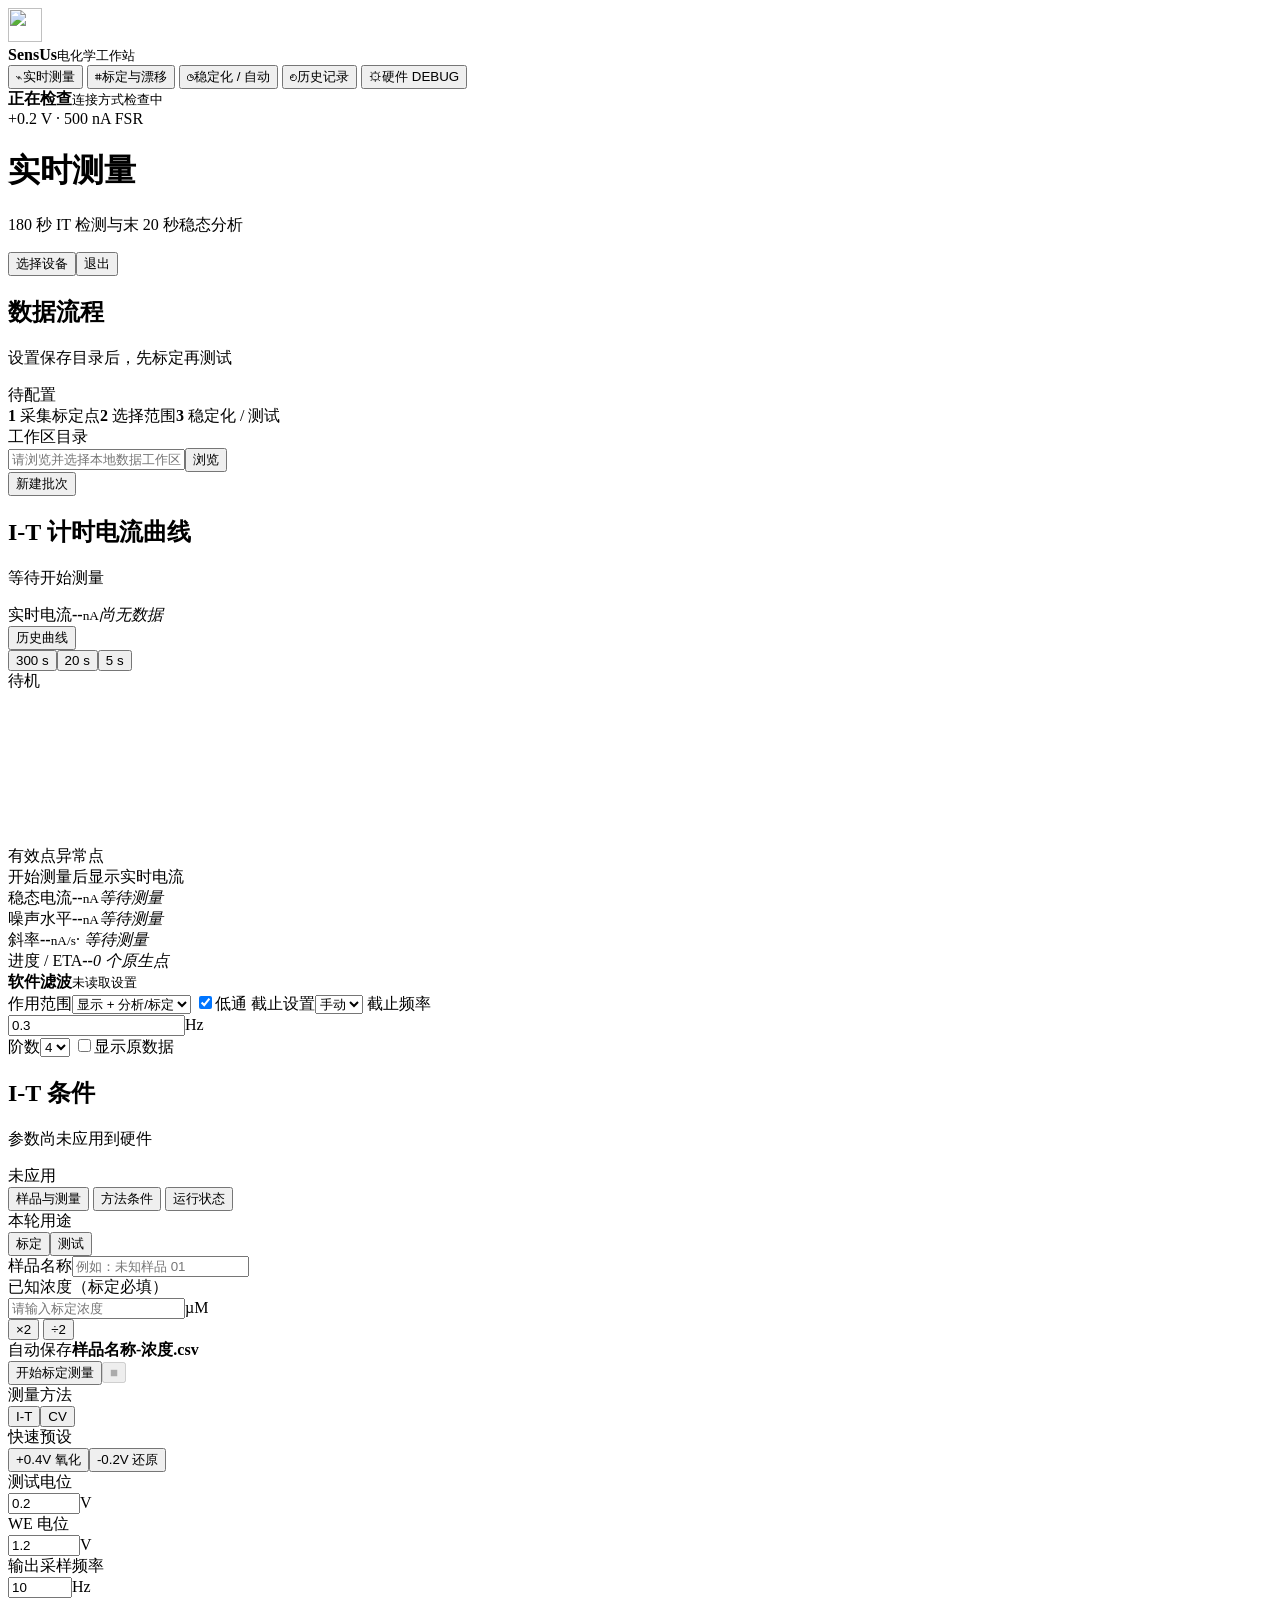
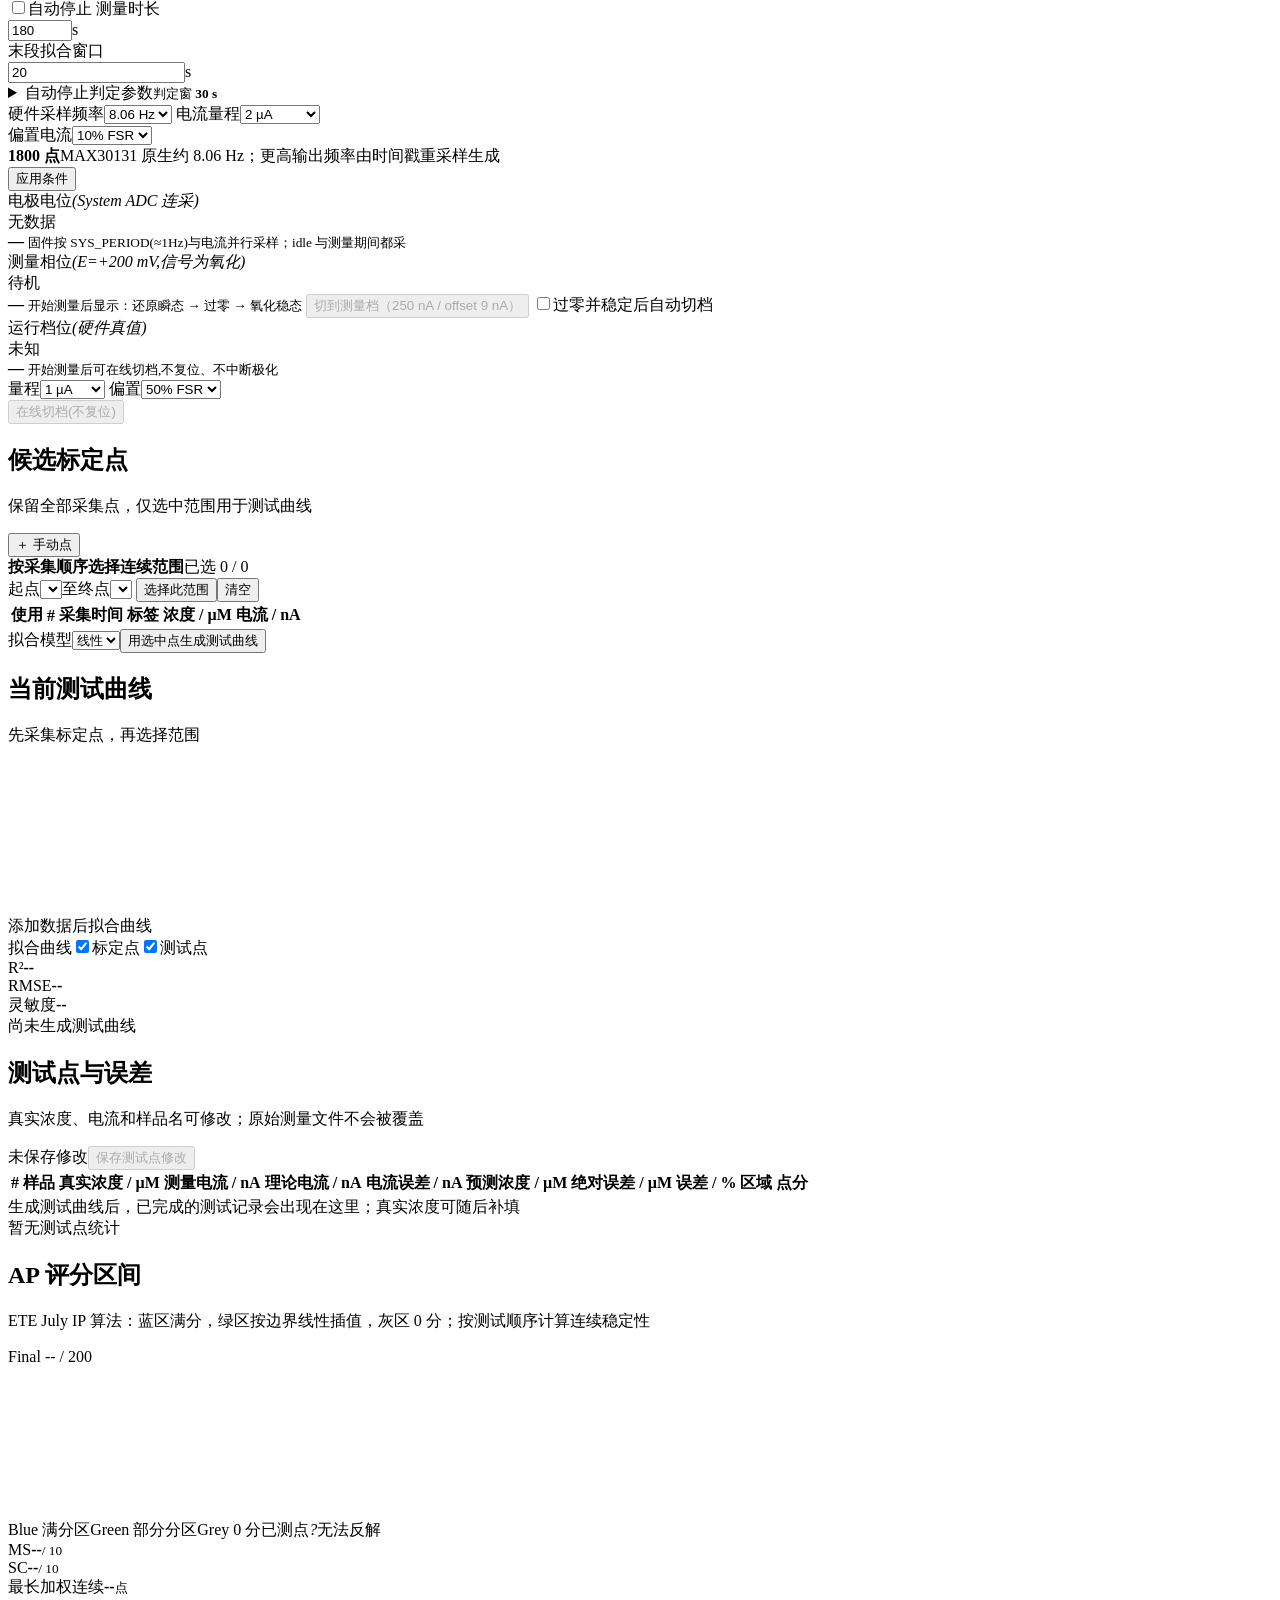
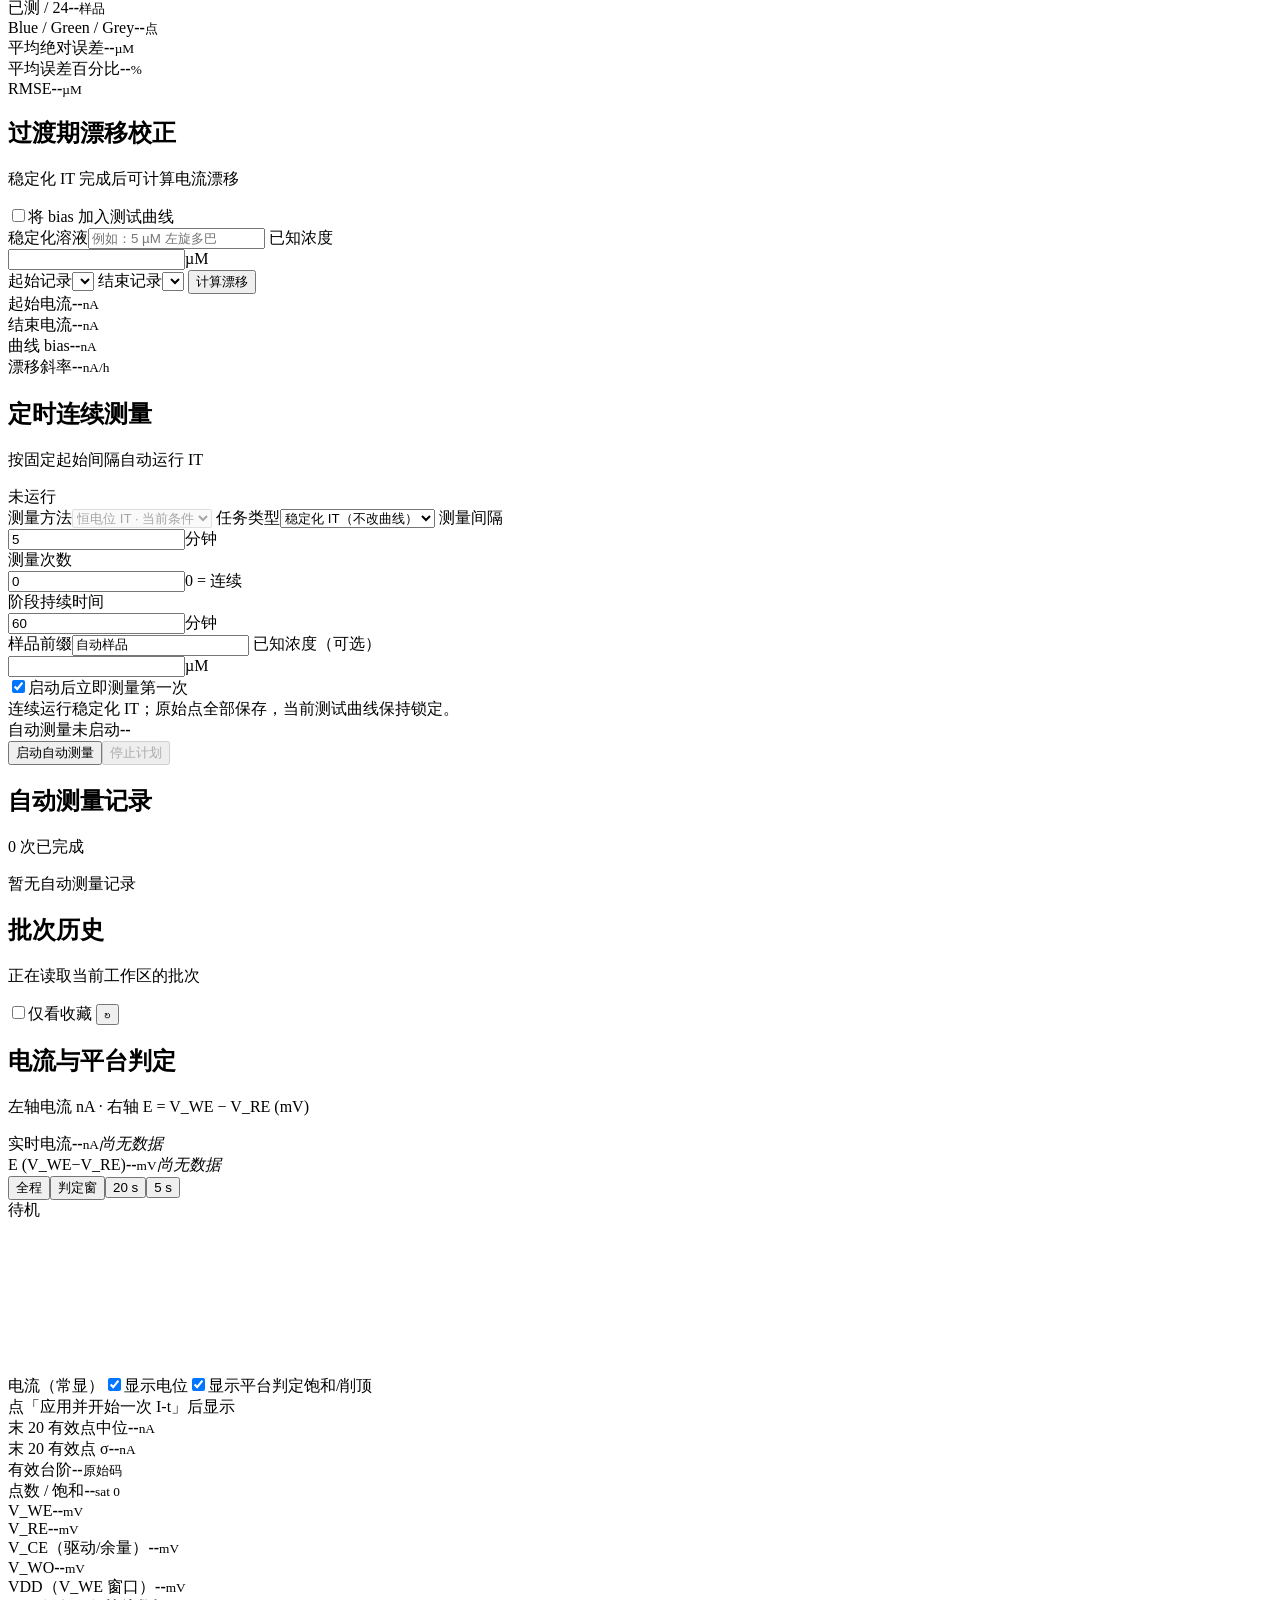
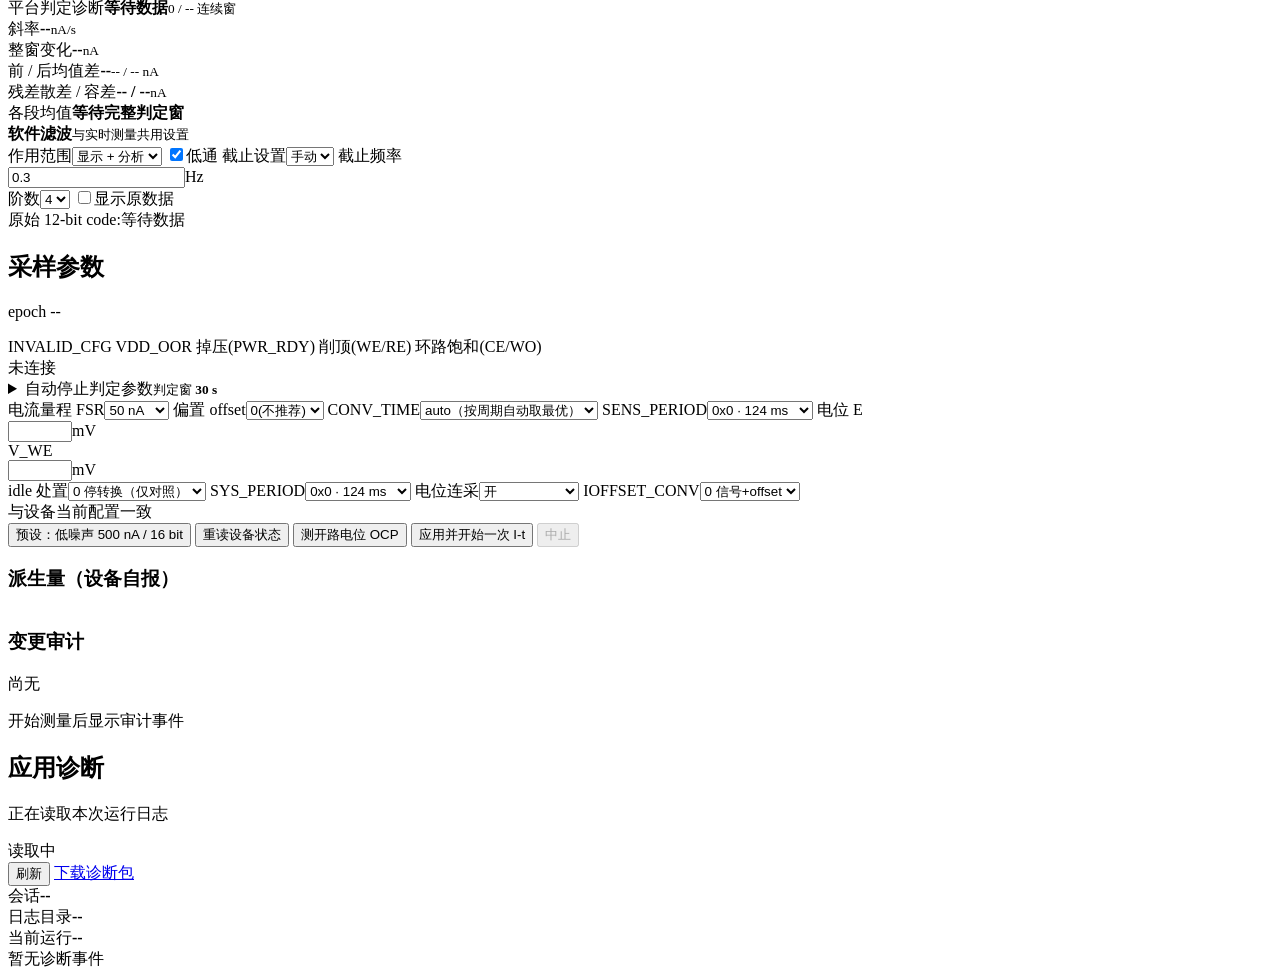
==== software/host/pa_host/gui/index.html @ 8113885e "feat(workstation): add in-app updates and polish calibration UI" ====
<!doctype html>
<html lang="zh-CN">
<head>
  <meta charset="utf-8">
  <meta name="viewport" content="width=device-width,initial-scale=1">
  <title>SensUs 电化学工作站</title>
  <link rel="icon" type="image/png" href="/assets/sensus-logo.png?v=20260817-v047">
  <link rel="stylesheet" href="/assets/styles.css?v=20260817-v047">
</head>
<body>
  <div class="app-shell">
    <aside class="sidebar">
      <div class="brand"><img class="brand-mark" src="/assets/sensus-logo.png?v=20260817-v047" width="34" height="34" alt=""><div><strong>SensUs</strong><small>电化学工作站</small></div><button class="app-update-button" id="appUpdate" type="button" title="下载并安装最新版本" hidden>↻ 更新</button></div>
      <nav aria-label="主导航">
        <button class="nav-item active" data-view="measure"><span>⌁</span>实时测量</button>
        <button class="nav-item" data-view="calibrate"><span>⌗</span>标定与漂移</button>
        <button class="nav-item" data-view="schedule"><span>◷</span>稳定化 / 自动</button>
        <button class="nav-item" data-view="history"><span>◴</span>历史记录</button>
        <button class="nav-item" data-view="debug"><span>⚙</span>硬件 DEBUG</button>
      </nav>
      <div class="sidebar-footer">
        <div class="device-row" id="deviceStatus"><span class="status-dot" id="deviceDot"></span><div><strong id="deviceState">正在检查</strong><small id="deviceTransport">连接方式检查中</small></div></div>
        <div class="firmware-note" id="firmwareNote">+0.2 V · 500 nA FSR</div>
      </div>
    </aside>

    <main>
      <header class="topbar">
        <div><h1 id="pageTitle">实时测量</h1><p id="pageSubtitle">180 秒 IT 检测与末 20 秒稳态分析</p></div>
        <div class="topbar-actions"><div class="clock" id="clock"></div><button class="secondary device-picker-button" id="selectDevice" type="button" title="查看并选择当前硬件设备">选择设备</button><button class="exit-button" id="exitApp" type="button" title="关闭当前标签页并退出后端">退出</button></div>
      </header>
      <div class="app-alert" id="globalError" role="alert" hidden>
        <div><strong id="globalErrorTitle">应用发生错误</strong><span id="globalErrorMessage"></span></div>
        <button class="secondary" id="openDiagnostics" type="button">查看诊断</button>
        <button class="icon-button" id="dismissGlobalError" type="button" title="关闭错误提示" aria-label="关闭错误提示">×</button>
      </div>

      <section class="view active" id="view-measure">
        <section class="panel workflow-bar">
          <div class="workflow-heading"><div><h2>数据流程</h2><p id="workflowMessage">设置保存目录后，先标定再测试</p></div><div class="live-badge" id="workflowBadge">待配置</div></div>
          <div class="workflow-body">
            <div class="workflow-steps"><span class="active" id="calibrationStep"><b>1</b> 采集标定点</span><i></i><span id="selectionStep"><b>2</b> 选择范围</span><i></i><span id="testStep"><b>3</b> 稳定化 / 测试</span></div>
            <label class="save-directory">工作区目录<div class="directory-row"><input id="saveDirectory" placeholder="请浏览并选择本地数据工作区"><button class="secondary" id="browseWorkspace" type="button">浏览</button></div></label>
            <button class="text-button reset-calibration" id="resetCalibration">新建批次</button>
          </div>
        </section>
        <div class="workspace-grid">
          <section class="panel chart-panel">
            <div class="panel-head"><div><h2 id="chartTitle">I-T 计时电流曲线</h2><p id="measureMessage">等待开始测量</p></div><div class="chart-actions"><div class="live-current" id="liveCurrentBox"><span>实时电流</span><strong id="liveCurrent">--</strong><small id="liveCurrentUnit">nA</small><em id="liveCurrentTime">尚无数据</em></div><button class="secondary" id="toggleHistoryCurves" type="button">历史曲线</button><div class="segmented" id="chartWindow"><button class="active" data-window="300">300 s</button><button data-window="20">20 s</button><button data-window="5">5 s</button></div><div class="live-badge" id="liveBadge">待机</div></div></div>
            <div class="chart-wrap"><canvas id="itChart" aria-label="IT 电流时间曲线"></canvas><div class="chart-legend"><span><i class="valid-point"></i>有效点</span><span><i class="invalid-point"></i>异常点</span></div><div class="empty-chart" id="chartEmpty">开始测量后显示实时电流</div></div>
            <div class="metric-strip">
              <div><span id="metricPrimaryLabel">稳态电流</span><strong id="steadyCurrent">--</strong><small id="metricPrimaryUnit">nA</small><em class="metric-note" id="metricPrimaryNote">等待测量</em></div>
              <div><span id="metricSecondaryLabel">噪声水平</span><strong id="steadySd">--</strong><small id="metricSecondaryUnit">nA</small><em class="metric-note" id="metricSecondaryNote">等待测量</em></div>
              <div><span id="metricTertiaryLabel">斜率</span><strong id="metricTertiaryValue">--</strong><small id="metricTertiaryUnit">nA/s</small><em class="metric-note metric-trend trend-insufficient" id="metricTrendState" title="平稳仅代表斜率进入阈值，不代表自动停止全部门禁通过" aria-live="polite">· 等待测量</em></div>
              <div><span id="metricQuaternaryLabel">进度 / ETA</span><strong id="metricQuaternaryValue">--</strong><small id="metricQuaternaryUnit"></small><em class="metric-note" id="metricProgressDetail">0 个原生点</em></div>
            </div>
            <div class="filter-panel" data-filter-panel>
              <div class="filter-panel-head"><div><strong>软件滤波</strong><small data-filter-status>未读取设置</small></div></div>
              <div class="filter-form">
                <label>作用范围<select data-filter-key="mode"><option value="off">关闭</option><option value="display">仅显示</option><option value="analysis" selected>显示 + 分析/标定</option></select></label>
                <label class="filter-check"><input type="checkbox" data-filter-key="lowpass_enabled" checked><span>低通</span></label>
                <label>截止设置<select data-filter-key="lowpass_auto"><option value="true">自动</option><option value="false" selected>手动</option></select></label>
                <label>截止频率<div class="input-unit"><input type="text" inputmode="decimal" autocomplete="off" value="0.3" data-filter-key="lowpass_cutoff_hz"><span>Hz</span></div></label>
                <label>阶数<select data-filter-key="lowpass_order"><option value="1">1</option><option value="2">2</option><option value="3">3</option><option value="4" selected>4</option></select></label>
                <label class="filter-check"><input type="checkbox" data-show-raw><span>显示原数据</span></label>
              </div>
            </div>
            <div class="history-curve-panel" id="historyCurvePanel" hidden>
              <div class="history-curve-head"><strong>当前批次历史曲线</strong><div class="history-curve-actions"><label class="history-curve-select-all"><input id="selectAllHistoryCurves" type="checkbox"><span>全选</span></label><button class="text-button" id="refreshHistoryCurves" type="button">刷新</button></div></div>
              <div class="history-curve-list" id="historyCurveList"><span>加载中</span></div>
            </div>
          </section>

          <section class="panel control-panel">
            <div class="panel-head control-head">
              <div><h2 id="settingsTitle">I-T 条件</h2><p id="settingsMessage">参数尚未应用到硬件</p></div>
              <div class="control-head-actions">
                <div class="live-badge" id="settingsBadge">未应用</div>
                <div class="segmented control-tabs" id="measureControlTabs" role="tablist" aria-label="测量控制分区">
                  <button data-control-tab="sample" role="tab">样品与测量</button>
                  <button class="active" data-control-tab="settings" role="tab">方法条件</button>
                  <button data-control-tab="hardware" role="tab">运行状态</button>
                </div>
              </div>
            </div>

            <div class="control-content">
              <section class="measure-control-panel sample-controls" data-control-panel="sample" role="tabpanel">
                <div class="sample-role-block" id="sampleRoleBlock"><span>本轮用途</span><div class="segmented role-segmented" id="sampleRole"><button class="active" data-role="calibration">标定</button><button data-role="test">测试</button></div></div>
                <label>样品名称<input id="sampleName" placeholder="例如：未知样品 01" required></label>
                <div class="concentration-field" id="concentrationField">
                  <label id="concentrationLabel" for="knownConcentration">已知浓度（标定必填）</label>
                  <div class="concentration-input-row">
                    <div class="input-unit"><input id="knownConcentration" type="number" min="0" step="any" placeholder="请输入标定浓度" required><span>µM</span></div>
                    <div class="segmented concentration-stepper" role="group" aria-label="快速调整已知浓度">
                      <button id="doubleKnownConcentration" type="button" title="已知浓度乘二" aria-label="已知浓度乘二">×2</button>
                      <button id="halveKnownConcentration" type="button" title="已知浓度除以二" aria-label="已知浓度除以二">÷2</button>
                    </div>
                  </div>
                </div>
                <div class="auto-save-preview"><span>自动保存</span><strong id="autoSaveName">样品名称-浓度.csv</strong></div>
                <div class="action-row"><button class="primary" id="startMeasure">开始标定测量</button><button class="icon-button" id="stopMeasure" title="停止当前测量" disabled>■</button></div>
                <button class="secondary full" id="useForCalibration" hidden disabled>将结果加入标定</button>
                <button class="secondary full" id="predictConcentration" hidden disabled>根据标定模型预测浓度</button>
                <div class="prediction-result" id="predictionResult" hidden><span>自动预测浓度</span><strong>--</strong><small>µM</small></div>
                <div class="saved-result" id="savedResult" hidden><span>已保存</span><strong id="savedResultPath"></strong></div>
              </section>

              <section class="measure-control-panel it-settings active" data-control-panel="settings" role="tabpanel">
                <div class="method-switch">
                  <div class="method-picker"><span>测量方法</span><div class="segmented" id="methodMode"><button class="active" data-method="it">I-T</button><button data-method="cv">CV</button></div></div>
                  <div class="it-preset-picker"><span>快速预设</span><div class="segmented" id="itPresets" role="group" aria-label="I-T 快速预设"><button type="button" data-it-preset="oxidation" aria-pressed="false">+0.4V 氧化</button><button type="button" data-it-preset="reduction" aria-pressed="false">-0.2V 还原</button></div></div>
                </div>
                <div id="itSettings">
                  <div class="field-pair">
                    <label>测试电位<div class="input-unit"><input id="potentialV" type="number" min="-0.4" max="0.4" step="0.01" value="0.2"><span>V</span></div></label>
                    <label>WE 电位<div class="input-unit"><input id="workingElectrodeV" type="number" min="0.25" max="1.535" step="0.01" value="1.2"><span>V</span></div></label>
                    <label>输出采样频率<div class="input-unit"><input id="sampleRateHz" type="number" min="0.5" max="10" step="0.5" value="10"><span>Hz</span></div></label>
                  </div>
                  <div class="adaptive-row">
                    <label class="inline-toggle adaptive-stop"><input type="checkbox" id="adaptiveStop"><span>自动停止</span></label>
                    <label id="durationField">测量时长<div class="input-unit"><input id="durationS" type="number" min="10" max="3600" step="1" value="180"><span>s</span></div></label>
                    <label id="fitWindowField">末段拟合窗口<div class="input-unit"><input id="fitWindowS" type="number" min="1" step="1" value="20"><span>s</span></div></label>
                  </div>
                  <details class="plateau-settings" data-plateau-panel>
                    <summary><span>自动停止判定参数</span><small>判定窗 <b data-plateau-window>30 s</b></small></summary>
                    <div class="plateau-form">
                      <label>分段时长<div class="input-unit"><input type="number" min="0.5" max="60" step="0.1" data-plateau-key="segment_duration_s"><span>s</span></div></label>
                      <label>分段数量<input type="number" min="2" max="60" step="2" data-plateau-key="segment_count"></label>
                      <label>绝对容差<div class="input-unit"><input type="number" min="0" max="1000" step="0.01" data-plateau-key="absolute_tolerance_nA"><span>nA</span></div></label>
                      <label>相对容差（1%=0.01）<input type="number" min="0" max="1" step="0.001" data-plateau-key="relative_tolerance"></label>
                      <label>残差散差倍数<input type="number" min="0" max="100" step="0.1" data-plateau-key="scatter_multiplier"></label>
                      <label>最小数据覆盖率<input type="number" min="0.01" max="1" step="0.01" data-plateau-key="minimum_coverage_ratio"></label>
                      <label>最大采样间隔<div class="input-unit"><input type="number" min="0.1" max="100" step="0.1" data-plateau-key="maximum_gap_periods"><span>周期</span></div></label>
                      <label>连续通过窗<input type="number" min="1" max="100" step="1" data-plateau-key="required_consecutive_windows"></label>
                      <label>尖峰尺度倍数<input type="number" min="0.1" max="1000" step="0.1" data-plateau-key="spike_scale_multiplier"></label>
                      <label>尖峰邻点倍数<input type="number" min="0.1" max="1000" step="0.1" data-plateau-key="spike_neighbor_multiplier"></label>
                    </div>
                    <div class="plateau-form-actions"><small data-plateau-status>未读取设置</small><button class="secondary" type="button" data-plateau-apply>保存判定参数</button></div>
                  </details>
                </div>
                <div id="cvSettings" hidden>
                  <div class="field-pair"><label>电位下限<div class="input-unit"><input id="cvLowV" type="number" min="-0.6" max="0.59" step="0.01" value="-0.6"><span>V</span></div></label><label>电位上限<div class="input-unit"><input id="cvHighV" type="number" min="-0.59" max="0.6" step="0.01" value="0.6"><span>V</span></div></label></div>
                  <div class="field-pair"><label>扫描速度<div class="input-unit"><input id="cvScanRate" type="number" min="0.01" max="0.1" step="0.01" value="0.05"><span>V/s</span></div></label><label>循环圈数<div class="input-unit"><input id="cvCycles" type="number" min="1" max="100" step="1" value="30"><span>圈</span></div></label></div>
                  <div class="field-pair"><label>扫描前静置<div class="input-unit"><input id="cvQuietS" type="number" min="0" max="300" step="1" value="2"><span>s</span></div></label><label>CV 电流量程<select id="cvEisFsrUA"><option value="4">4 µA</option><option value="8">8 µA</option><option value="20">20 µA</option><option value="40" selected>40 µA</option></select></label></div>
                </div>
                <div class="field-pair">
                <label id="dcSamplingField">硬件采样频率<select id="sensPeriodCode"><option value="0">8.06 Hz</option><option value="1">4.13 Hz</option><option value="2">2.10 Hz</option><option value="3">1.06 Hz</option><option value="4">0.53 Hz</option><option value="5">0.27 Hz</option></select></label>
                  <label id="dcRangeField">电流量程<select id="fsrNA"><optgroup label="DC ADC"><option value="50">50 nA</option><option value="100">100 nA</option><option value="250">250 nA</option><option value="500">500 nA</option><option value="1000">1 µA</option><option value="2000" selected>2 µA</option></optgroup><optgroup label="宽量程 EIS ADC"><option value="4000">4 µA</option><option value="8000">8 µA</option><option value="20000">20 µA</option><option value="40000">40 µA</option></optgroup></select></label>
                </div>
                <label id="dcOffsetField">偏置电流<select id="offsetNA"><option value="9nA">9 nA</option><option value="19nA">19 nA</option><option value="40nA">40 nA</option><option value="80nA">80 nA</option><option value="10pct" data-pct="10" selected>10% FSR</option><option value="20pct" data-pct="20">20% FSR</option><option value="50pct" data-pct="50">50% FSR</option></select></label>
                <div class="sampling-note"><strong id="outputPoints">1800 点</strong><span>MAX30131 原生约 8.06 Hz；更高输出频率由时间戳重采样生成</span></div>
                <div class="notice warn" id="reflashWarn" hidden></div>
                <div class="notice error" id="settingsError" role="alert" hidden></div>
                <button class="secondary full apply-settings" id="applySettings">应用条件</button>
              </section>

              <section class="measure-control-panel hardware-controls" data-control-panel="hardware" role="tabpanel">
                <div class="range-live cellv-live" id="cellvLive">
                  <div class="range-live-head"><span>电极电位<em>(System ADC 连采)</em></span><div class="live-badge" id="cellvBadge">无数据</div></div>
                  <strong id="cellvE">—</strong>
                  <small id="cellvDetail">固件按 SYS_PERIOD(≈1Hz)与电流并行采样；idle 与测量期间都采</small>
                </div>
                <div class="range-live phase-live" id="phaseLive">
                  <div class="range-live-head"><span>测量相位<em>(E=+200 mV,信号为氧化)</em></span><div class="live-badge" id="phaseBadge">待机</div></div>
                  <strong id="phaseNow">—</strong>
                  <small id="phaseDetail">开始测量后显示：还原瞬态 → 过零 → 氧化稳态</small>
                  <button class="secondary full" id="switchMeasRange" disabled>切到测量档（250 nA / offset 9 nA）</button>
                  <label class="inline-toggle phase-auto"><input type="checkbox" id="autoSwitchRange"><span>过零并稳定后自动切档</span></label>
                  <div class="notice error" id="phaseError" hidden></div>
                </div>
                <div class="range-live" id="rangeLive">
                  <div class="range-live-head"><span>运行档位<em>(硬件真值)</em></span><div class="live-badge" id="rangeBadge">未知</div></div>
                  <strong id="rangeNow">—</strong>
                  <small id="rangeDetail">开始测量后可在线切档,不复位、不中断极化</small>
                  <div class="field-pair range-pick">
                    <label>量程<select id="rangeFsr"><option value="0">50 nA</option><option value="1">100 nA</option><option value="2">250 nA</option><option value="3">500 nA</option><option value="4" selected>1 µA</option><option value="5">2 µA</option></select></label>
                    <label>偏置<select id="rangeOff"><option value="1">10% FSR</option><option value="2">20% FSR</option><option value="3" selected>50% FSR</option><option value="4">9 nA</option><option value="5">19 nA</option><option value="6">40 nA</option><option value="7">80 nA</option></select></label>
                  </div>
                  <button class="secondary full" id="applyRange" disabled>在线切档(不复位)</button>
                  <div class="notice error" id="rangeError" hidden></div>
                </div>
              </section>
            </div>
            <div class="notice error control-error" id="measureError" hidden></div>
          </section>
        </div>
      </section>

      <section class="view" id="view-calibrate">
        <div class="calibration-layout">
          <section class="panel points-panel">
            <div class="panel-head"><div><h2>候选标定点</h2><p>保留全部采集点，仅选中范围用于测试曲线</p></div><button class="text-button" id="addPoint">＋ 手动点</button></div>
            <div class="range-selector">
              <div><strong>按采集顺序选择连续范围</strong><span id="selectedCount">已选 0 / 0</span></div>
              <label>起点<select id="rangeStart"></select></label><span>至</span><label>终点<select id="rangeEnd"></select></label>
              <button class="secondary" id="applyPointRange">选择此范围</button><button class="text-button" id="clearPointSelection">清空</button>
            </div>
            <div class="table-wrap"><table><thead><tr><th>使用</th><th>#</th><th>采集时间</th><th>标签</th><th>浓度 / µM</th><th>电流 / nA</th><th></th></tr></thead><tbody id="pointsBody"></tbody></table></div>
            <div class="fit-actions"><label>拟合模型<select id="fitDegree"><option value="1">线性</option><option value="2">二次</option></select></label><button class="primary" id="fitCalibration">用选中点生成测试曲线</button></div>
          </section>
          <section class="panel calibration-panel">
            <div class="panel-head"><div><h2>当前测试曲线</h2><p id="calibrationStatus">先采集标定点，再选择范围</p></div></div>
            <div class="chart-wrap calibration-chart"><canvas id="calibrationChart"></canvas><div class="empty-chart" id="calibrationEmpty">添加数据后拟合曲线</div></div>
            <div class="calibration-legend" aria-label="标定曲线图例"><span><i class="legend-swatch fit"></i>拟合曲线</span><label class="legend-toggle"><input id="showCalibrationPoints" type="checkbox" checked><span><i class="legend-swatch calibration"></i>标定点</span></label><label class="legend-toggle"><input id="showTestPoints" type="checkbox" checked><span><i class="legend-swatch validation"></i>测试点</span></label></div>
            <div class="model-metrics"><div><span>R²</span><strong id="modelR2">--</strong></div><div><span>RMSE</span><strong id="modelRmse">--</strong></div><div><span>灵敏度</span><strong id="modelSlope">--</strong></div></div>
            <div class="model-path" id="modelPath">尚未生成测试曲线</div>
          </section>
          <section class="panel validation-panel">
            <div class="panel-head"><div><h2>测试点与误差</h2><p>真实浓度、电流和样品名可修改；原始测量文件不会被覆盖</p></div><div class="validation-actions"><span class="live-badge" id="validationEditBadge">未保存修改</span><button class="primary" id="saveValidation" disabled>保存测试点修改</button></div></div>
            <div class="table-wrap validation-table-wrap"><table><thead><tr><th>#</th><th>样品</th><th>真实浓度 / µM</th><th>测量电流 / nA</th><th>理论电流 / nA</th><th>电流误差 / nA</th><th>预测浓度 / µM</th><th>绝对误差 / µM</th><th>误差 / %</th><th>区域</th><th>点分</th><th></th></tr></thead><tbody id="validationBody"></tbody></table><div class="empty-history" id="validationEmpty">生成测试曲线后，已完成的测试记录会出现在这里；真实浓度可随后补填</div></div>
            <div class="validation-summary" id="validationSummary">暂无测试点统计</div>
          </section>
          <section class="panel ap-panel">
            <div class="panel-head"><div><h2>AP 评分区间</h2><p>ETE July IP 算法：蓝区满分，绿区按边界线性插值，灰区 0 分；按测试顺序计算连续稳定性</p></div><div class="ap-score-badge" id="apFinalBadge">Final -- / 200</div></div>
            <div class="chart-wrap ap-chart"><canvas id="apScoreChart" aria-label="AP 评分区间坐标图，横纵轴 0 至 60 微摩尔每升"></canvas></div>
            <div class="ap-legend"><span><i class="ap-swatch blue"></i>Blue 满分区</span><span><i class="ap-swatch green"></i>Green 部分分区</span><span><i class="ap-swatch grey"></i>Grey 0 分</span><span><i class="ap-dot"></i>已测点</span><span><i class="ap-missing">?</i>无法反解</span></div>
            <div class="ap-metrics"><div><span>MS</span><strong id="apMs">--</strong><small>/ 10</small></div><div><span>SC</span><strong id="apSc">--</strong><small>/ 10</small></div><div><span>最长加权连续</span><strong id="apStreak">--</strong><small>点</small></div><div><span>已测 / 24</span><strong id="apMeasured">--</strong><small>样品</small></div><div><span>Blue / Green / Grey</span><strong id="apZones">--</strong><small>点</small></div><div><span>平均绝对误差</span><strong id="apMae">--</strong><small>µM</small></div><div><span>平均误差百分比</span><strong id="apMape">--</strong><small>%</small></div><div><span>RMSE</span><strong id="apRmse">--</strong><small>µM</small></div></div>
          </section>
          <section class="panel drift-panel">
            <div class="panel-head"><div><h2>过渡期漂移校正</h2><p id="driftStatus">稳定化 IT 完成后可计算电流漂移</p></div><label class="inline-toggle"><input id="applyDrift" type="checkbox"><span>将 bias 加入测试曲线</span></label></div>
            <div class="drift-body">
              <div class="drift-fields">
                <label>稳定化溶液<input id="driftSolution" placeholder="例如：5 µM 左旋多巴"></label>
                <label>已知浓度<div class="input-unit"><input id="driftConcentration" type="number" min="0" step="0.001"><span>µM</span></div></label>
                <label>起始记录<select id="driftStart"></select></label>
                <label>结束记录<select id="driftEnd"></select></label>
                <button class="secondary" id="calculateDrift">计算漂移</button>
              </div>
              <div class="drift-metrics">
                <div><span>起始电流</span><strong id="driftStartCurrent">--</strong><small>nA</small></div>
                <div><span>结束电流</span><strong id="driftEndCurrent">--</strong><small>nA</small></div>
                <div><span>曲线 bias</span><strong id="driftBias">--</strong><small>nA</small></div>
                <div><span>漂移斜率</span><strong id="driftSlope">--</strong><small>nA/h</small></div>
              </div>
            </div>
          </section>
        </div>
      </section>

      <section class="view" id="view-schedule">
        <div class="schedule-layout">
          <section class="panel scheduler-control">
            <div class="panel-head"><div><h2>定时连续测量</h2><p>按固定起始间隔自动运行 IT</p></div><div class="live-badge" id="scheduleBadge">未运行</div></div>
            <div class="form-grid">
              <label>测量方法<select disabled><option id="scheduleMethodLabel">恒电位 IT · 当前条件</option></select></label>
              <label>任务类型<select id="scheduleRole"><option value="stabilization">稳定化 IT（不改曲线）</option><option value="test">测试并自动预测</option><option value="calibration">收集候选标定点</option></select></label>
              <label>测量间隔<div class="input-unit"><input id="intervalMinutes" type="number" min="3.25" step="0.25" value="5"><span>分钟</span></div></label>
              <label>测量次数<div class="input-unit"><input id="maxRuns" type="number" min="0" step="1" value="0"><span>0 = 连续</span></div></label>
              <label>阶段持续时间<div class="input-unit"><input id="totalMinutes" type="number" min="0" step="1" value="60"><span>分钟</span></div></label>
              <label>样品前缀<input id="schedulePrefix" value="自动样品"></label>
              <label>已知浓度（可选）<div class="input-unit"><input id="scheduleConcentration" type="number" min="0" step="0.001"><span>µM</span></div></label>
              <label class="checkbox-row"><input id="startNow" type="checkbox" checked><span>启动后立即测量第一次</span></label>
            </div>
            <div class="schedule-mode-note" id="scheduleModeNote">连续运行稳定化 IT；原始点全部保存，当前测试曲线保持锁定。</div>
            <div class="schedule-summary"><span id="scheduleMessage">自动测量未启动</span><strong id="nextRun">--</strong></div>
            <div class="action-row"><button class="primary" id="startSchedule">启动自动测量</button><button class="danger" id="stopSchedule" disabled>停止计划</button></div>
            <div class="notice error" id="scheduleError" hidden></div>
          </section>
          <section class="panel history-panel">
            <div class="panel-head"><div><h2>自动测量记录</h2><p><span id="completedRuns">0</span> 次已完成</p></div></div>
            <div class="history-list" id="historyList"><div class="empty-history">暂无自动测量记录</div></div>
          </section>
        </div>
      </section>

      <section class="view" id="view-history">
        <section class="panel workspace-history-panel">
          <div class="panel-head workspace-history-head">
            <div><h2>批次历史</h2><p id="workspaceHistorySummary">正在读取当前工作区的批次</p></div>
            <div class="workspace-history-tools">
              <label class="history-favorite-filter"><input id="historyFavoritesOnly" type="checkbox"><span>仅看收藏</span></label>
              <button class="icon-button" id="refreshWorkspaceHistory" type="button" title="刷新历史" aria-label="刷新历史">↻</button>
            </div>
          </div>
          <div class="notice error" id="workspaceHistoryError" hidden></div>
          <div class="workspace-history-list" id="workspaceHistoryList" aria-live="polite"></div>
        </section>
      </section>

      <!-- 硬件 DEBUG:只暴露「一次 I-t 测量」这一个抽象,不含标定/工作流。
           所有 id 一律 dbg 前缀 —— app.js 全篇假定 id 全局唯一且在模块顶层
           直接 $('id').onclick,复用现有 id 会让第二个永远不画。 -->
      <section class="view" id="view-debug">
        <!-- 上下布局:图在上、控制在下。参数面板需要横向空间,挤在右侧窄栏里读不动。 -->
        <section class="panel chart-panel dbg-chart">
          <div class="panel-head">
            <div><h2>电流与平台判定</h2><p id="dbgChartMsg">左轴电流 nA · 右轴 E = V_WE − V_RE (mV)</p></div>
            <div class="chart-actions">
              <div class="live-current" id="dbgLiveIBox"><span>实时电流</span><strong id="dbgLiveI">--</strong><small>nA</small><em id="dbgLiveIAt">尚无数据</em></div>
              <div class="live-current" id="dbgLiveBox"><span>E (V_WE−V_RE)</span><strong id="dbgLiveE">--</strong><small>mV</small><em id="dbgLiveEAt">尚无数据</em></div>
              <div class="segmented" id="dbgChartWindow"><button class="active" data-window="all">全程</button><button data-window="plateau">判定窗</button><button data-window="20">20 s</button><button data-window="5">5 s</button></div>
              <div class="live-badge" id="dbgBadge">待机</div>
            </div>
          </div>
          <div class="chart-wrap"><canvas id="dbgChart" aria-label="电流与电极电位双轴曲线"></canvas>
            <div class="chart-legend dbg-chart-legend"><span><i class="valid-point"></i>电流（常显）</span><label><input id="dbgShowPotential" type="checkbox" checked><i class="dbg-e-point"></i>显示电位</label><label><input id="dbgShowPlateau" type="checkbox" checked><i class="dbg-plateau-line"></i>显示平台判定</label><span><i class="invalid-point"></i>饱和/削顶</span></div>
            <div class="empty-chart" id="dbgChartEmpty">点「应用并开始一次 I-t」后显示</div>
          </div>
          <div class="metric-strip">
            <div><span>末 20 有效点中位</span><strong id="dbgIMed">--</strong><small>nA</small></div>
            <div><span>末 20 有效点 σ</span><strong id="dbgISd">--</strong><small>nA</small></div>
            <div><span>有效台阶</span><strong id="dbgCounts">--</strong><small id="dbgCountsNote">原始码</small></div>
            <div><span>点数 / 饱和</span><strong id="dbgN">--</strong><small id="dbgSat">sat 0</small></div>
            <div><span>V_WE</span><strong id="dbgWe">--</strong><small>mV</small></div>
            <div><span>V_RE</span><strong id="dbgRe">--</strong><small>mV</small></div>
            <div><span>V_CE（驱动/余量）</span><strong id="dbgCe">--</strong><small id="dbgCeNote">mV</small></div>
            <div><span>V_WO</span><strong id="dbgWo">--</strong><small id="dbgWoNote">mV</small></div>
            <!-- VDD 实测(tag 0xE0)。它给出 V_WE 窗口的上限 VDD−1.1V ——
                 在此之前上限只能靠编译期假定的 3000mV。 -->
            <div><span>VDD（V_WE 窗口）</span><strong id="dbgVdd">--</strong><small id="dbgVddNote">mV</small></div>
          </div>
          <div class="plateau-diagnostics" aria-live="polite">
            <div class="plateau-diagnostic-head"><span>平台判定诊断</span><strong id="dbgPlateauStatus">等待数据</strong><small id="dbgPlateauPasses">0 / -- 连续窗</small></div>
            <div><span>斜率</span><strong id="dbgPlateauSlope">--</strong><small>nA/s</small></div>
            <div><span>整窗变化</span><strong id="dbgPlateauTrend">--</strong><small>nA</small></div>
            <div><span>前 / 后均值差</span><strong id="dbgPlateauHalf">--</strong><small id="dbgPlateauHalfMeans">-- / -- nA</small></div>
            <div><span>残差散差 / 容差</span><strong id="dbgPlateauScatter">-- / --</strong><small>nA</small></div>
            <div class="plateau-segments"><span>各段均值</span><strong id="dbgPlateauSegments">等待完整判定窗</strong></div>
          </div>
          <div class="filter-panel" data-filter-panel>
            <div class="filter-panel-head"><div><strong>软件滤波</strong><small data-filter-status>与实时测量共用设置</small></div></div>
            <div class="filter-form filter-form-compact">
              <label>作用范围<select data-filter-key="mode"><option value="off">关闭</option><option value="display">仅显示</option><option value="analysis" selected>显示 + 分析</option></select></label>
              <label class="filter-check"><input type="checkbox" data-filter-key="lowpass_enabled" checked><span>低通</span></label>
              <label>截止设置<select data-filter-key="lowpass_auto"><option value="true">自动</option><option value="false" selected>手动</option></select></label>
              <label>截止频率<div class="input-unit"><input type="text" inputmode="decimal" autocomplete="off" value="0.3" data-filter-key="lowpass_cutoff_hz"><span>Hz</span></div></label>
              <label>阶数<select data-filter-key="lowpass_order"><option value="1">1</option><option value="2">2</option><option value="3">3</option><option value="4" selected>4</option></select></label>
              <label class="filter-check"><input type="checkbox" data-show-raw><span>显示原数据</span></label>
            </div>
          </div>
          <div class="dbg-codes" id="dbgCodes">原始 12-bit code:等待数据</div>
        </section>

        <!-- 统一参数面板:每个下拉直接显示**设备当前生效值**,改哪个就是哪个,
             不再有"不改"这种需要脑内做减法的选项。 -->
        <section class="panel dbg-panel">
          <div class="panel-head">
            <div><h2>采样参数</h2><p id="dbgEpochMsg">epoch --</p></div>
            <div class="chart-actions">
              <div class="dbg-lamps" id="dbgLamps">
                <span id="dbgLampInvalid" class="lamp">INVALID_CFG</span>
                <span id="dbgLampVdd" class="lamp">VDD_OOR</span>
                <span id="dbgLampPwr" class="lamp" title="STATUS1.PWR_RDY:1=VDD 曾跌破 1.55V UVLO(掉压),0=正常">掉压(PWR_RDY)</span>
                <span id="dbgLampClip" class="lamp" title="WE 或 RE 的 12-bit code 撞 0/4095 ⇒ E = V_WE − V_RE 这个数不可信">削顶(WE/RE)</span>
                <span id="dbgLampRail" class="lamp" title="CE 或 WO 撞轨 ⇒ 放大器用尽驱动范围、恒电位环饱和,电解池未必在设定电位上">环路饱和(CE/WO)</span>
              </div>
              <div class="live-badge" id="dbgStatusBadge">未连接</div>
            </div>
          </div>

          <details class="plateau-settings dbg-plateau-settings" data-plateau-panel>
            <summary><span>自动停止判定参数</span><small>判定窗 <b data-plateau-window>30 s</b></small></summary>
            <div class="plateau-form">
              <label>分段时长<div class="input-unit"><input type="number" min="0.5" max="60" step="0.1" data-plateau-key="segment_duration_s"><span>s</span></div></label>
              <label>分段数量<input type="number" min="2" max="60" step="2" data-plateau-key="segment_count"></label>
              <label>绝对容差<div class="input-unit"><input type="number" min="0" max="1000" step="0.01" data-plateau-key="absolute_tolerance_nA"><span>nA</span></div></label>
              <label>相对容差（1%=0.01）<input type="number" min="0" max="1" step="0.001" data-plateau-key="relative_tolerance"></label>
              <label>残差散差倍数<input type="number" min="0" max="100" step="0.1" data-plateau-key="scatter_multiplier"></label>
              <label>最小数据覆盖率<input type="number" min="0.01" max="1" step="0.01" data-plateau-key="minimum_coverage_ratio"></label>
              <label>最大采样间隔<div class="input-unit"><input type="number" min="0.1" max="100" step="0.1" data-plateau-key="maximum_gap_periods"><span>周期</span></div></label>
              <label>连续通过窗<input type="number" min="1" max="100" step="1" data-plateau-key="required_consecutive_windows"></label>
              <label>尖峰尺度倍数<input type="number" min="0.1" max="1000" step="0.1" data-plateau-key="spike_scale_multiplier"></label>
              <label>尖峰邻点倍数<input type="number" min="0.1" max="1000" step="0.1" data-plateau-key="spike_neighbor_multiplier"></label>
            </div>
            <div class="plateau-form-actions"><small data-plateau-status>未读取设置</small><button class="secondary" type="button" data-plateau-apply>保存判定参数</button></div>
          </details>

          <div class="dbg-form">
            <label>电流量程 FSR<select id="dbgFsr"><option value="0">50 nA</option><option value="1">100 nA</option><option value="2">250 nA</option><option value="3">500 nA</option><option value="4">1 µA</option><option value="5">2 µA</option></select></label>
            <label>偏置 offset<select id="dbgOff"><option value="0">0(不推荐)</option><option value="1">10% FS</option><option value="2">20% FS</option><option value="3">50% FS</option><option value="4">9 nA</option><option value="5">19 nA</option><option value="6">40 nA</option><option value="7">80 nA</option></select></label>
            <label>CONV_TIME<select id="dbgConv"><option value="auto">auto（按周期自动取最优）</option><option value="0">0x0 · 12 bit</option><option value="1">0x1 · 13 bit</option><option value="2">0x2 · 14 bit</option><option value="3">0x3 · 15 bit</option><option value="4">0x4 · 16 bit</option><option value="5">0x5 · 16 bit</option><option value="6">0x6 · 16 bit</option></select></label>
            <label>SENS_PERIOD<select id="dbgPeriod"><option value="0">0x0 · 124 ms</option><option value="1">0x1 · 242 ms</option><option value="2">0x2 · 476 ms</option><option value="3">0x3 · 945 ms</option><option value="4">0x4 · 1882 ms</option><option value="5">0x5 · 3757 ms</option></select></label>
            <label>电位 E<div class="input-unit"><input id="dbgE" type="number" min="-800" max="800" step="1"><span>mV</span></div></label>
            <label>V_WE<div class="input-unit"><input id="dbgVwe" type="number" min="100" max="2000" step="1"><span>mV</span></div></label>
            <label>idle 处置<select id="dbgIdle"><option value="0">0 停转换（仅对照）</option><option value="1">1 持续钳位</option><option value="2">2 断开（CHI 默认）</option></select></label>
            <label>SYS_PERIOD<select id="dbgSysper"><option value="0">0x0 · 124 ms</option><option value="1">0x1 · 242 ms</option><option value="2">0x2 · 476 ms</option><option value="3">0x3 · 945 ms</option><option value="4">0x4 · 1882 ms</option></select></label>
            <label>电位连采<select id="dbgCellv"><option value="1">开</option><option value="0">关（A/B 用）</option></select></label>
            <label>IOFFSET_CONV<select id="dbgIoc"><option value="0">0 信号+offset</option><option value="1">1 仅 offset</option></select></label>
          </div>

          <div class="dbg-actions">
            <div class="dbg-diff" id="dbgDiff">与设备当前配置一致</div>
            <div class="dbg-buttons">
              <button class="secondary" id="dbgPresetQuiet" title="慢钟 500nA + conv 0x4:积分 1875 ms · 16 bit · 50Hz 最坏 −49.3 dB · idle 0.015% · ≈0.53 SPS">预设：低噪声 500 nA / 16 bit</button>
              <button class="secondary" id="dbgGet">重读设备状态</button>
              <button class="secondary" id="dbgOcp">测开路电位 OCP</button>
              <button class="primary" id="dbgApply">应用并开始一次 I-t</button>
              <button class="danger" id="dbgStop" disabled>中止</button>
            </div>
          </div>
          <div class="notice error" id="dbgLoopWarn" hidden></div>
          <div class="notice error" id="dbgError" hidden></div>
          <div class="notice error" id="dbgReject" hidden></div>

          <div class="dbg-split">
            <div>
              <h3 class="dbg-h3">派生量（设备自报）</h3>
              <table class="dbg-table" id="dbgParams"><tbody></tbody></table>
            </div>
            <div>
              <h3 class="dbg-h3">变更审计</h3>
              <p class="dbg-audit-path" id="dbgAuditPath">尚无</p>
              <div class="dbg-audit" id="dbgAudit"><div class="empty-history">开始测量后显示审计事件</div></div>
            </div>
          </div>
        </section>

        <section class="panel diagnostics-panel" id="diagnosticsPanel">
          <div class="panel-head diagnostics-head">
            <div><h2>应用诊断</h2><p id="diagnosticsSummary">正在读取本次运行日志</p></div>
            <div class="diagnostics-actions">
              <div class="live-badge" id="diagnosticsBadge">读取中</div>
              <button class="secondary" id="refreshDiagnostics" type="button">刷新</button>
              <a class="secondary diagnostic-download" id="downloadDiagnostics" href="/api/diagnostics/download" download>下载诊断包</a>
            </div>
          </div>
          <div class="diagnostics-meta">
            <div><span>会话</span><strong id="diagnosticsSession">--</strong></div>
            <div><span>日志目录</span><strong id="diagnosticsPath">--</strong></div>
            <div><span>当前运行</span><strong id="diagnosticsRun">--</strong></div>
          </div>
          <div class="notice error diagnostics-error" id="diagnosticsError" hidden></div>
          <div class="diagnostics-events" id="diagnosticsList"><div class="empty-history">暂无诊断事件</div></div>
        </section>
      </section>
    </main>
  </div>
  <dialog id="deviceDialog" class="device-dialog">
    <form method="dialog" class="device-dialog-head">
      <div><h2>选择设备</h2><p id="deviceDialogSummary">正在读取 USB / J-Link</p></div>
      <button class="icon-button" value="cancel" aria-label="关闭设备选择">×</button>
    </form>
    <div class="device-dialog-actions"><button class="secondary" id="refreshDevices" type="button">刷新设备</button><span id="deviceDialogBusy" class="notice error" hidden></span></div>
    <div id="deviceList" class="device-list"></div>
  </dialog>
  <div class="toast" id="toast"></div>
  <script src="/assets/app.js?v=20260817-v047"></script>
</body>
</html>
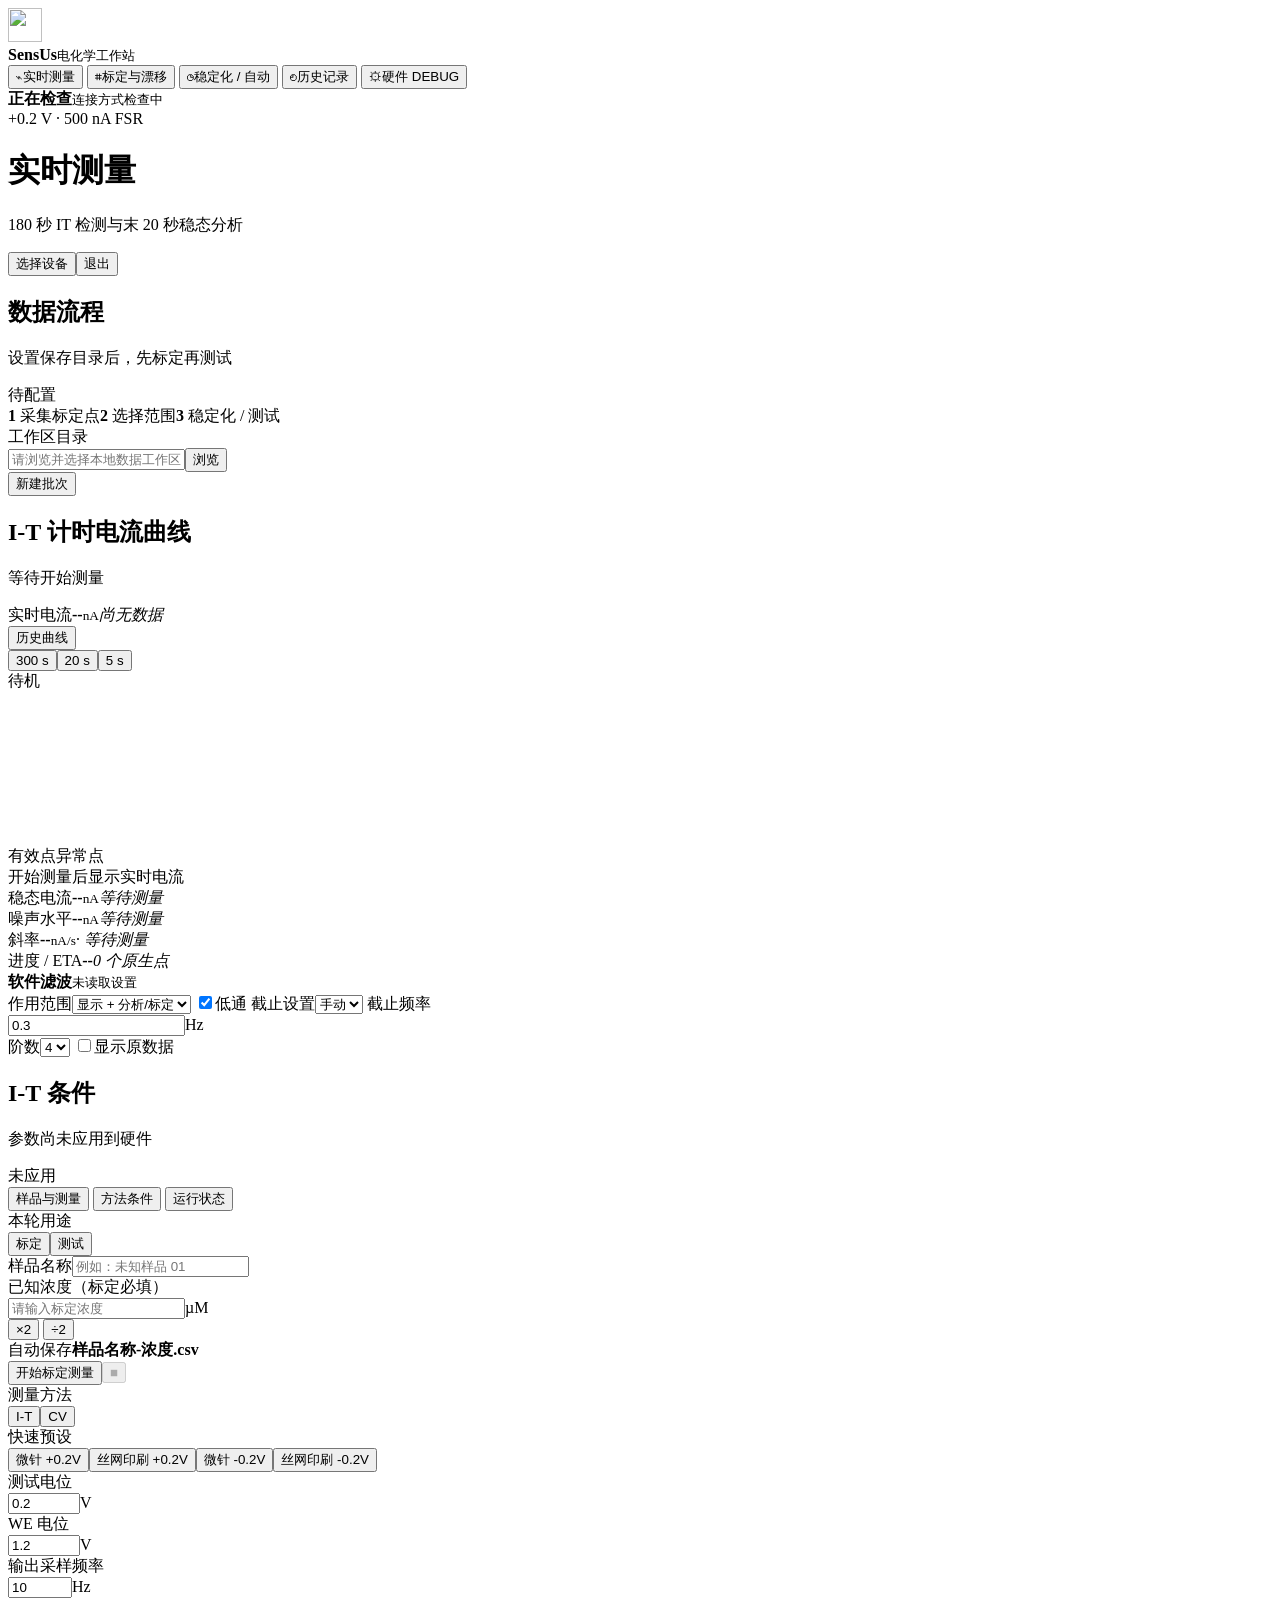
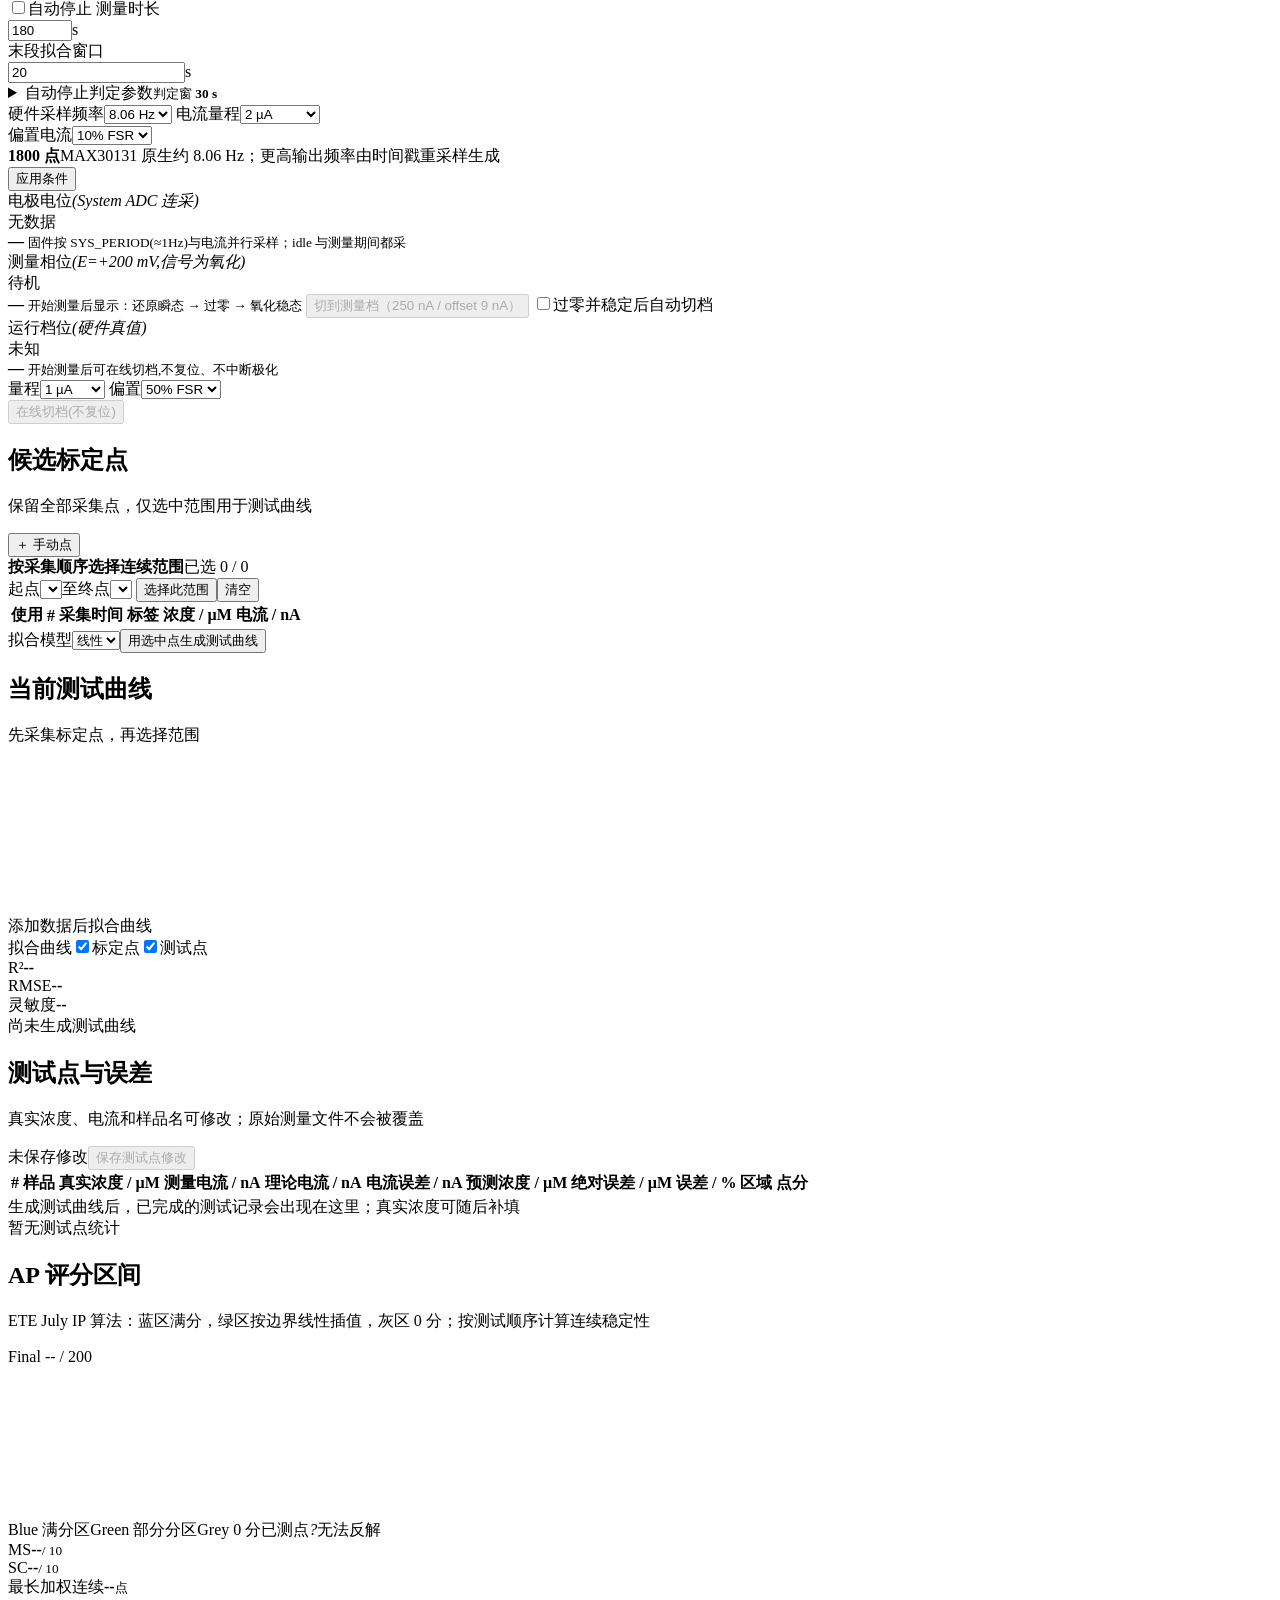
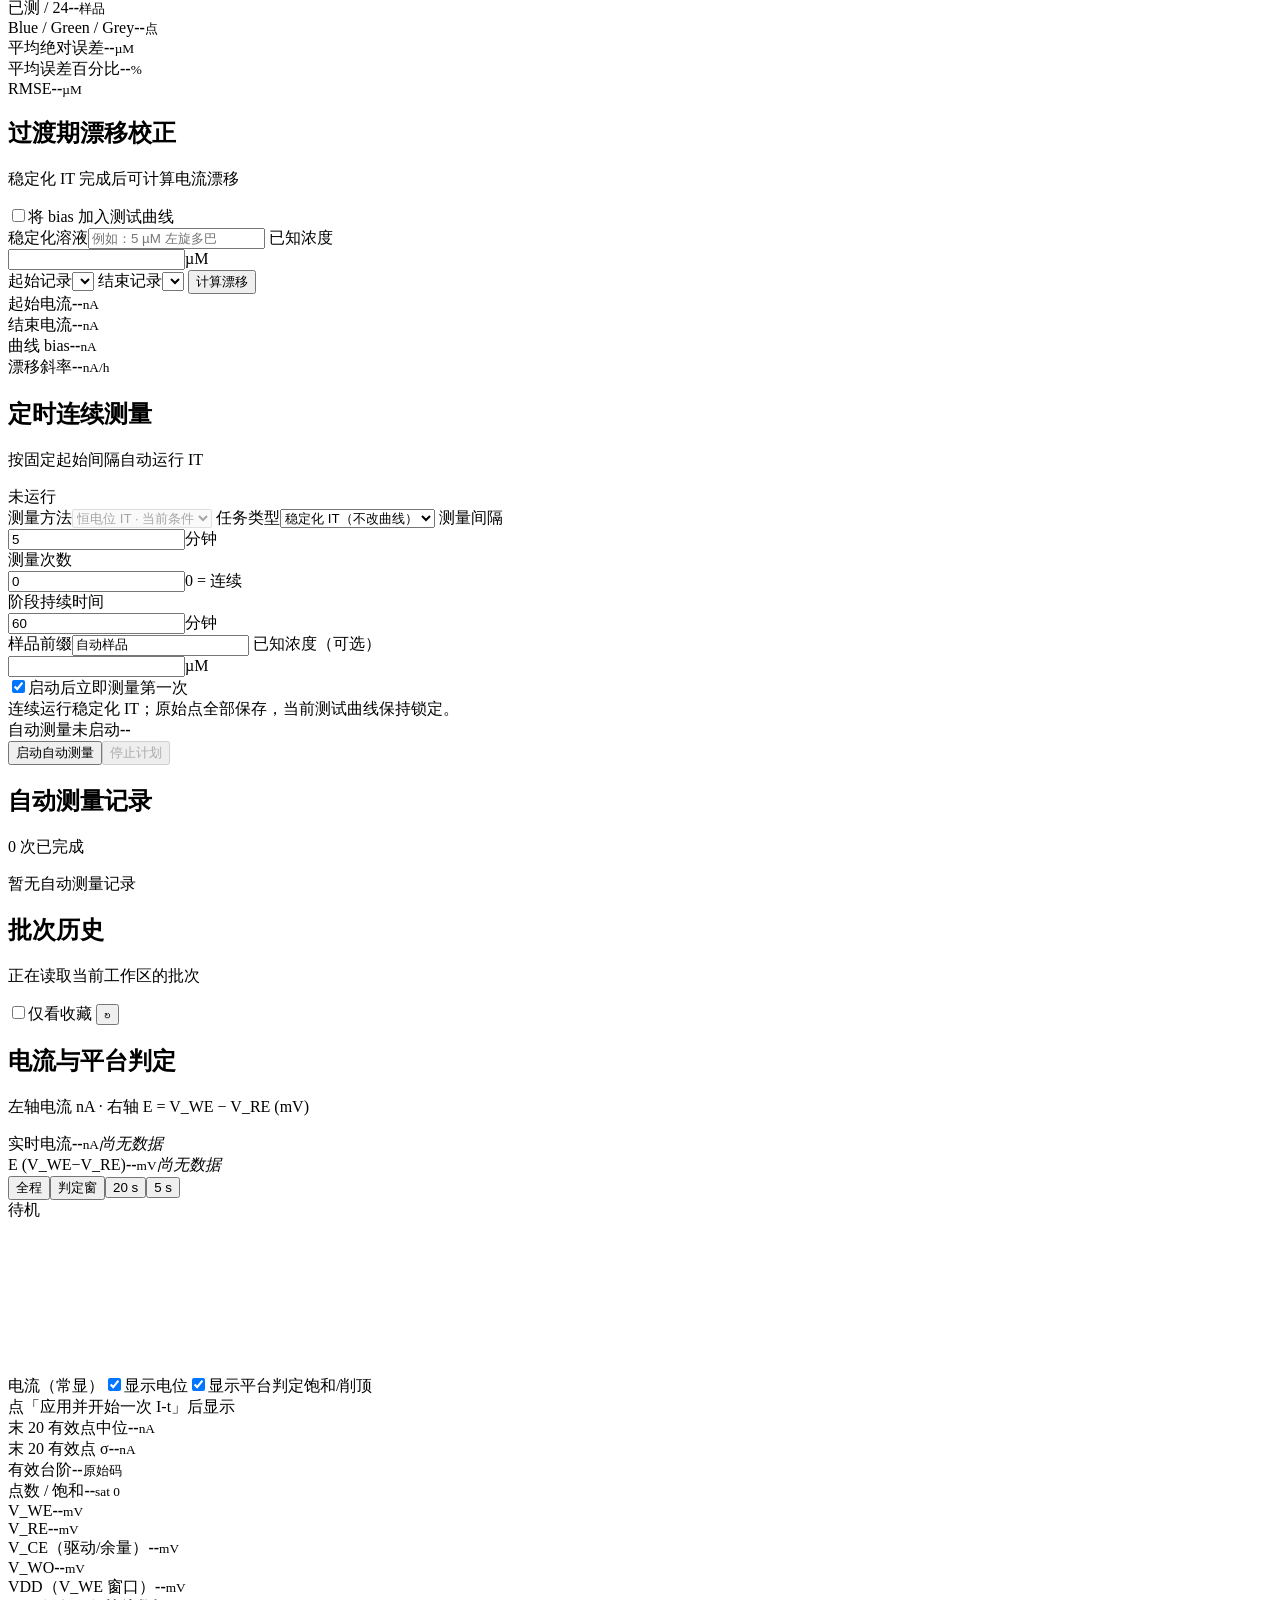
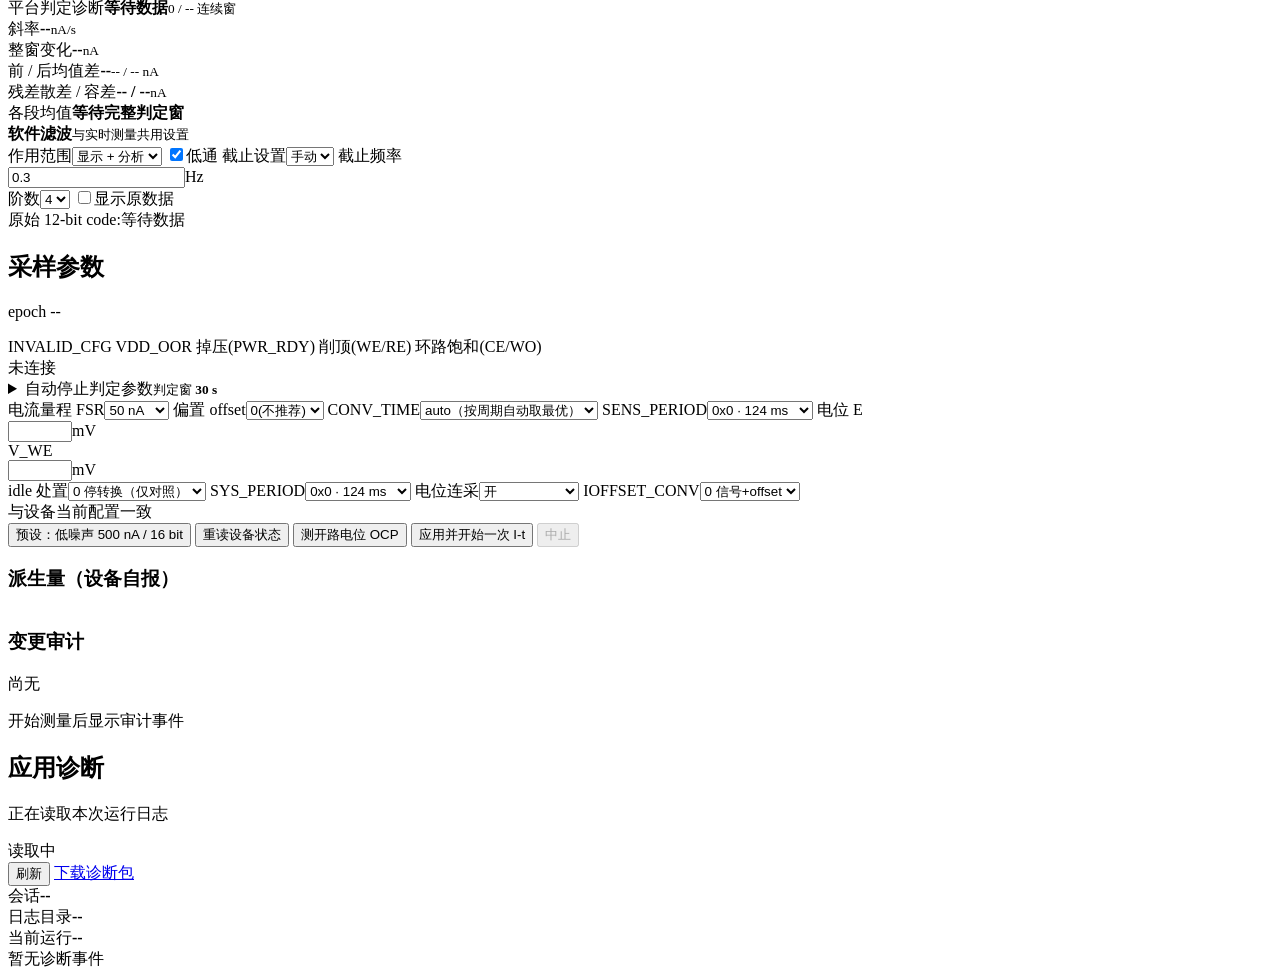
==== commit ef7d3ec5: "feat(workstation): I-T 快速预设拆成两种电极 × 两个电位共四个 原来两个预设(+0.4V 氧化 50nA / -0.2V 还原 100nA)按电位组织,电极类型 不可选。改成四" ====
--- a/software/host/pa_host/gui/index.html
+++ b/software/host/pa_host/gui/index.html
@@ -109,7 +109,7 @@
               <section class="measure-control-panel it-settings active" data-control-panel="settings" role="tabpanel">
                 <div class="method-switch">
                   <div class="method-picker"><span>测量方法</span><div class="segmented" id="methodMode"><button class="active" data-method="it">I-T</button><button data-method="cv">CV</button></div></div>
-                  <div class="it-preset-picker"><span>快速预设</span><div class="segmented" id="itPresets" role="group" aria-label="I-T 快速预设"><button type="button" data-it-preset="oxidation" aria-pressed="false">+0.4V 氧化</button><button type="button" data-it-preset="reduction" aria-pressed="false">-0.2V 还原</button></div></div>
+                  <div class="it-preset-picker"><span>快速预设</span><div class="segmented" id="itPresets" role="group" aria-label="I-T 快速预设"><button type="button" data-it-preset="needle-ox" aria-pressed="false">微针 +0.2V</button><button type="button" data-it-preset="printed-ox" aria-pressed="false">丝网印刷 +0.2V</button><button type="button" data-it-preset="needle-red" aria-pressed="false">微针 -0.2V</button><button type="button" data-it-preset="printed-red" aria-pressed="false">丝网印刷 -0.2V</button></div></div>
                 </div>
                 <div id="itSettings">
                   <div class="field-pair">
@@ -210,6 +210,15 @@
             <div class="panel-head"><div><h2>测试点与误差</h2><p>真实浓度、电流和样品名可修改；原始测量文件不会被覆盖</p></div><div class="validation-actions"><span class="live-badge" id="validationEditBadge">未保存修改</span><button class="primary" id="saveValidation" disabled>保存测试点修改</button></div></div>
             <div class="table-wrap validation-table-wrap"><table><thead><tr><th>#</th><th>样品</th><th>真实浓度 / µM</th><th>测量电流 / nA</th><th>理论电流 / nA</th><th>电流误差 / nA</th><th>预测浓度 / µM</th><th>绝对误差 / µM</th><th>误差 / %</th><th>区域</th><th>点分</th><th></th></tr></thead><tbody id="validationBody"></tbody></table><div class="empty-history" id="validationEmpty">生成测试曲线后，已完成的测试记录会出现在这里；真实浓度可随后补填</div></div>
             <div class="validation-summary" id="validationSummary">暂无测试点统计</div>
+            <!-- 已隐藏的测试点：2026-08-19 用户反馈「删掉就弄不回来了」后新增。
+                 隐藏只是从统计与图里排除，原始测量文件与手工编辑值都保留。 -->
+            <div class="hidden-points" id="hiddenPointsBlock" hidden>
+              <div class="hidden-points-head">
+                <span id="hiddenPointsLabel">已隐藏 0 个测试点</span>
+                <button class="text-button" type="button" id="toggleHiddenPoints">展开</button>
+              </div>
+              <div class="hidden-points-list" id="hiddenPointsList" hidden></div>
+            </div>
           </section>
           <section class="panel ap-panel">
             <div class="panel-head"><div><h2>AP 评分区间</h2><p>ETE July IP 算法：蓝区满分，绿区按边界线性插值，灰区 0 分；按测试顺序计算连续稳定性</p></div><div class="ap-score-badge" id="apFinalBadge">Final -- / 200</div></div>
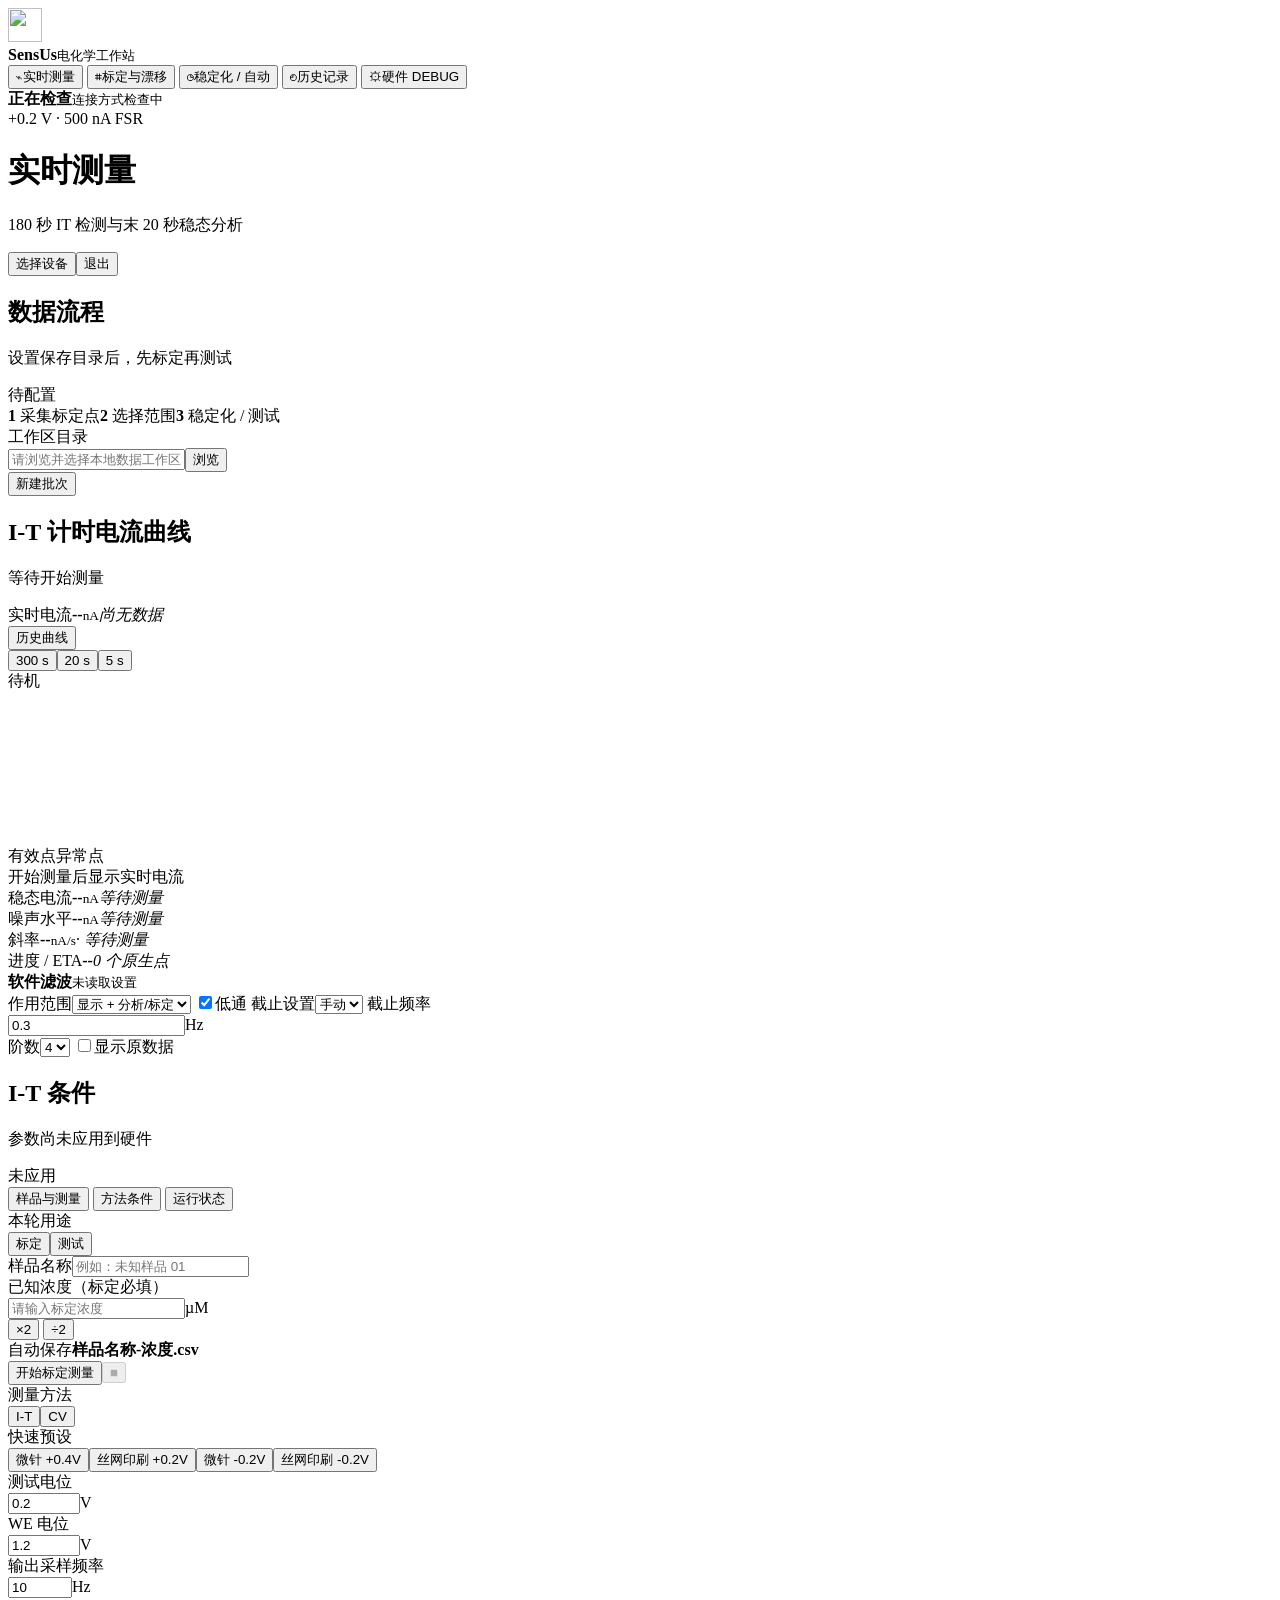
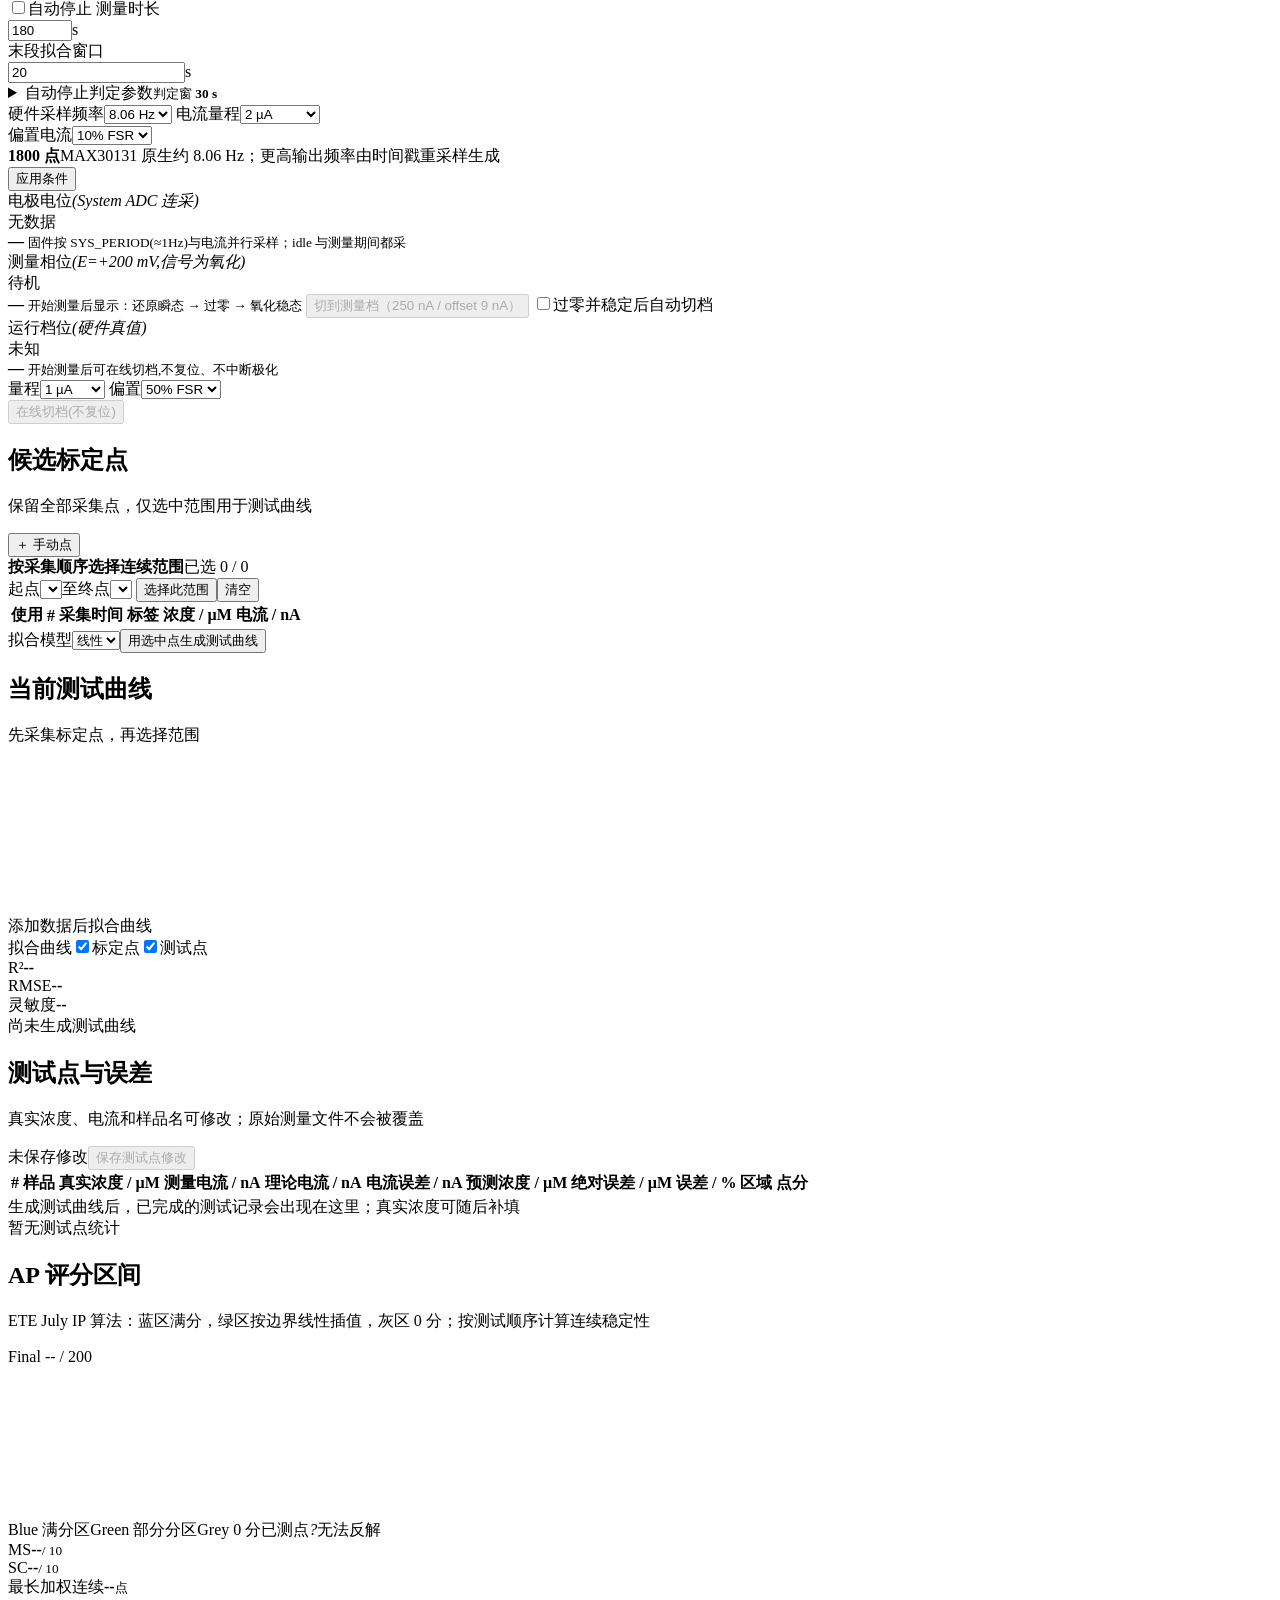
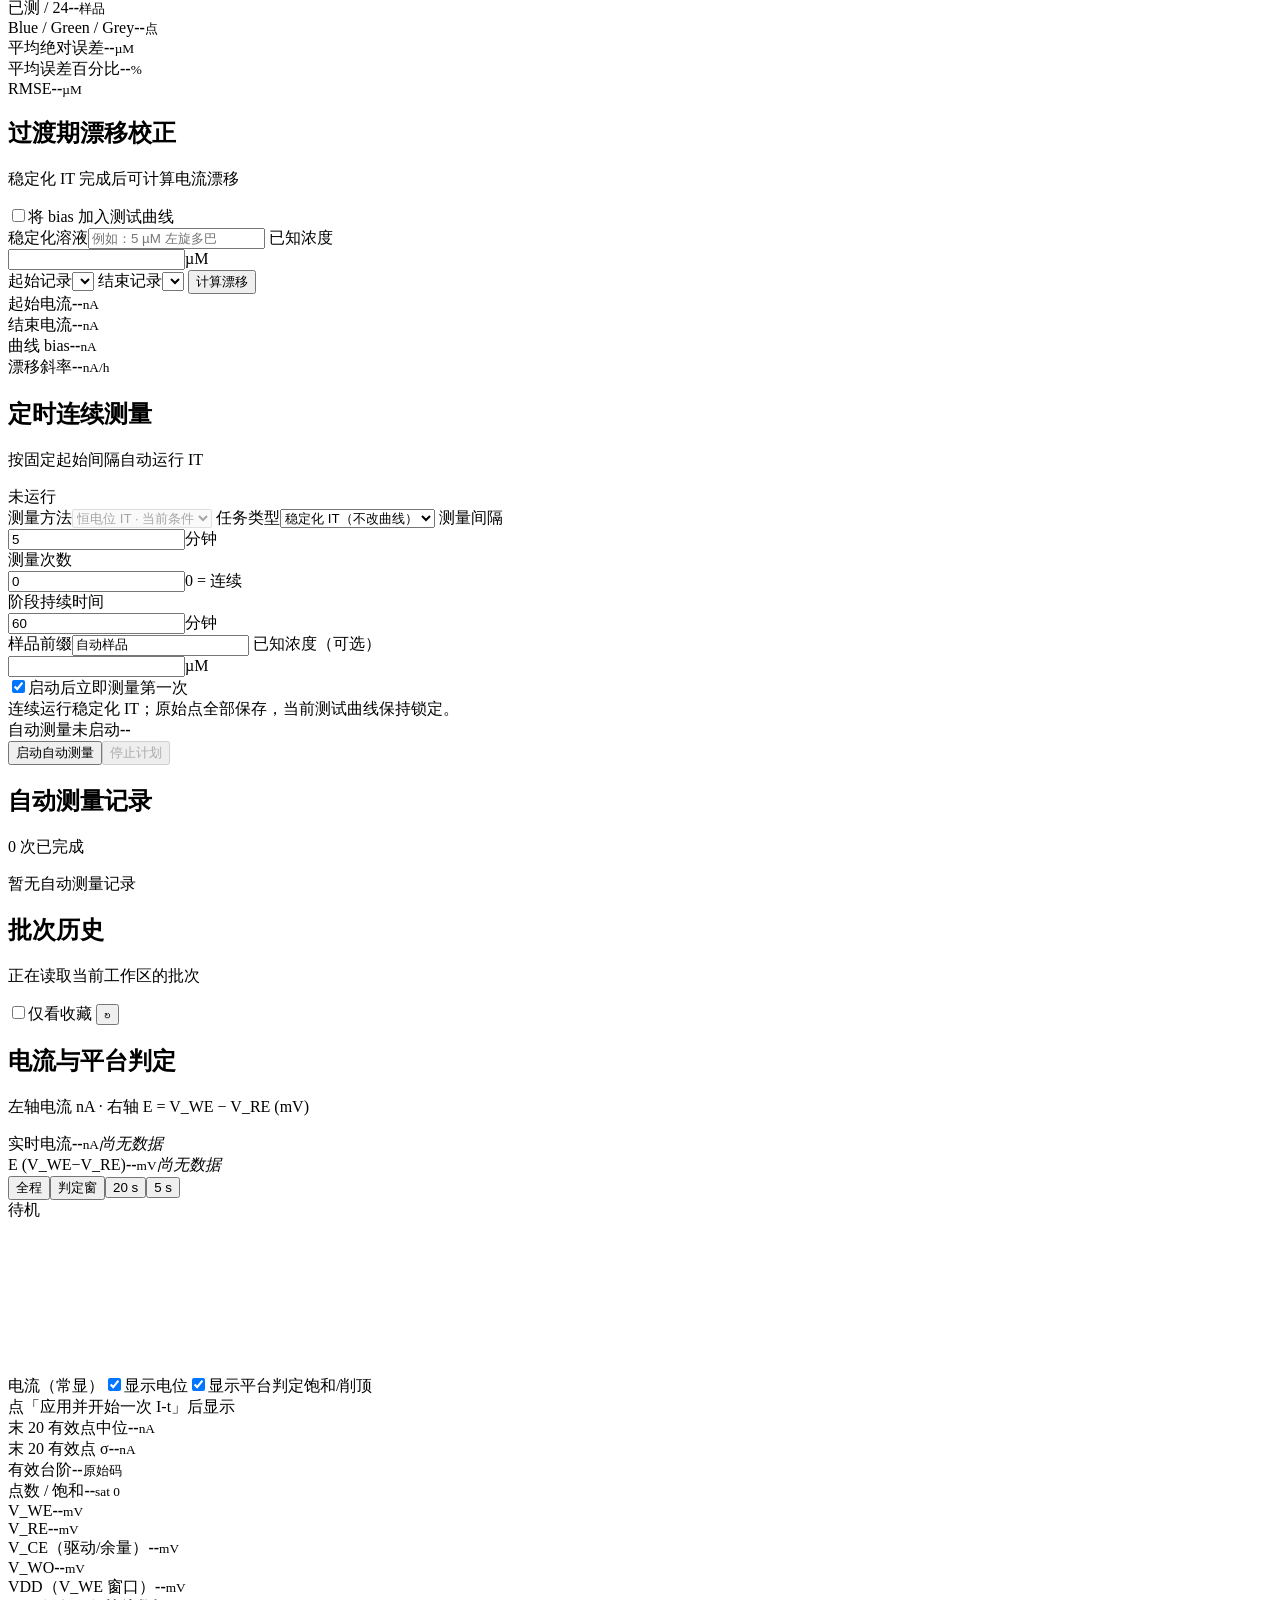
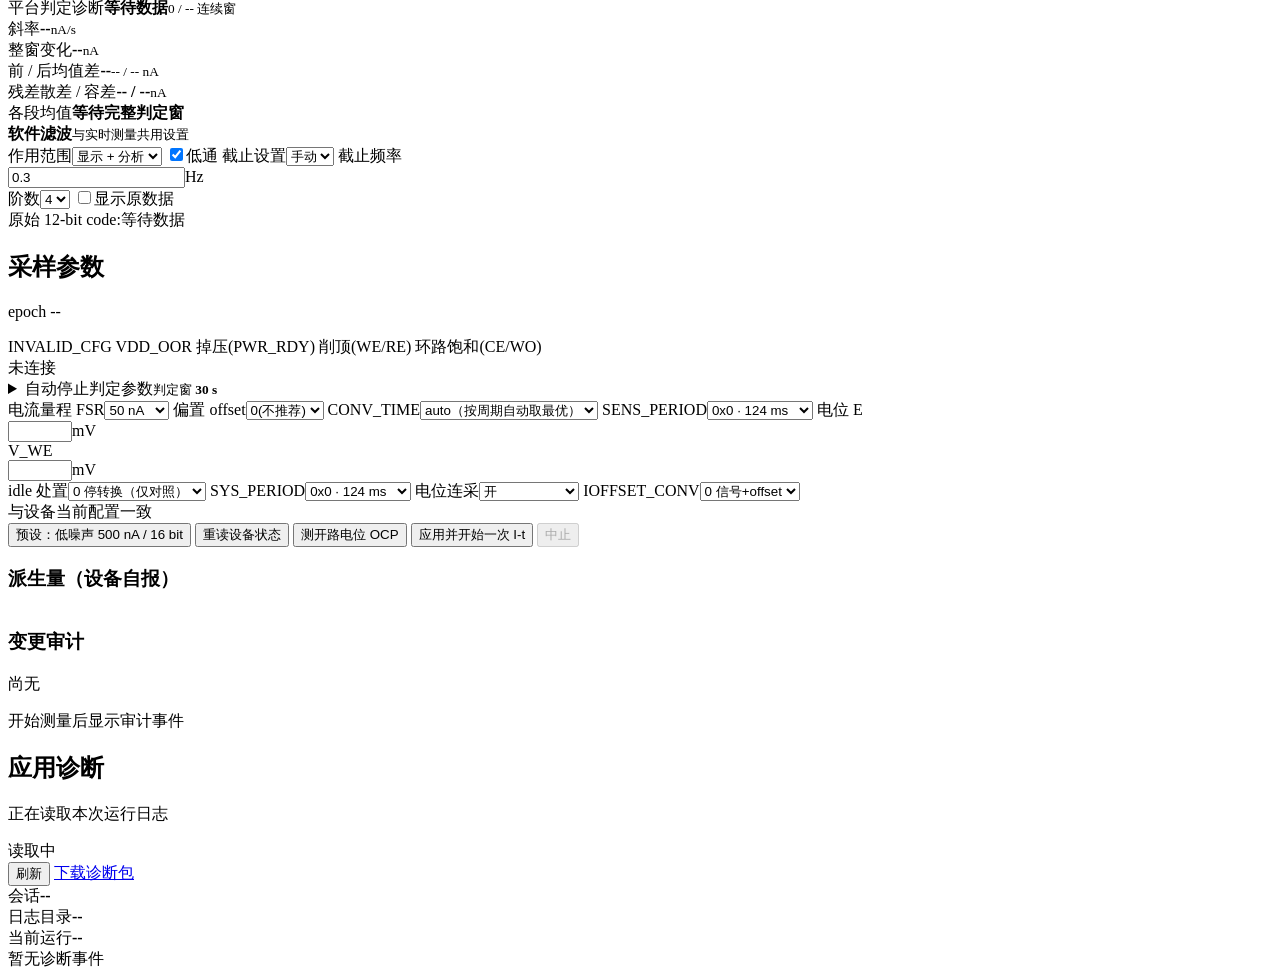
==== commit 4873d009: "chore(release): 0.4.15 —— 微针氧化改回 +0.4V 预设修正(用户拍板):**氧化的工作电位两种电极不同**   · 微针 +0.4V / V_WE 1.2V / 50 nA" ====
--- a/software/host/pa_host/gui/index.html
+++ b/software/host/pa_host/gui/index.html
@@ -47,7 +47,7 @@
         <div class="workspace-grid">
           <section class="panel chart-panel">
             <div class="panel-head"><div><h2 id="chartTitle">I-T 计时电流曲线</h2><p id="measureMessage">等待开始测量</p></div><div class="chart-actions"><div class="live-current" id="liveCurrentBox"><span>实时电流</span><strong id="liveCurrent">--</strong><small id="liveCurrentUnit">nA</small><em id="liveCurrentTime">尚无数据</em></div><button class="secondary" id="toggleHistoryCurves" type="button">历史曲线</button><div class="segmented" id="chartWindow"><button class="active" data-window="300">300 s</button><button data-window="20">20 s</button><button data-window="5">5 s</button></div><div class="live-badge" id="liveBadge">待机</div></div></div>
-            <div class="chart-wrap"><canvas id="itChart" aria-label="IT 电流时间曲线"></canvas><div class="chart-legend"><span><i class="valid-point"></i>有效点</span><span><i class="invalid-point"></i>异常点</span></div><div class="empty-chart" id="chartEmpty">开始测量后显示实时电流</div></div>
+            <div class="chart-wrap"><canvas id="itChart" aria-label="IT 电流时间曲线"></canvas><div class="chart-legend"><span><i class="valid-point"></i>有效点</span><span><i class="invalid-point"></i>异常点</span><span class="history-curve-legend" id="historyCurveLegend"></span></div><div class="empty-chart" id="chartEmpty">开始测量后显示实时电流</div></div>
             <div class="metric-strip">
               <div><span id="metricPrimaryLabel">稳态电流</span><strong id="steadyCurrent">--</strong><small id="metricPrimaryUnit">nA</small><em class="metric-note" id="metricPrimaryNote">等待测量</em></div>
               <div><span id="metricSecondaryLabel">噪声水平</span><strong id="steadySd">--</strong><small id="metricSecondaryUnit">nA</small><em class="metric-note" id="metricSecondaryNote">等待测量</em></div>
@@ -109,7 +109,7 @@
               <section class="measure-control-panel it-settings active" data-control-panel="settings" role="tabpanel">
                 <div class="method-switch">
                   <div class="method-picker"><span>测量方法</span><div class="segmented" id="methodMode"><button class="active" data-method="it">I-T</button><button data-method="cv">CV</button></div></div>
-                  <div class="it-preset-picker"><span>快速预设</span><div class="segmented" id="itPresets" role="group" aria-label="I-T 快速预设"><button type="button" data-it-preset="needle-ox" aria-pressed="false">微针 +0.2V</button><button type="button" data-it-preset="printed-ox" aria-pressed="false">丝网印刷 +0.2V</button><button type="button" data-it-preset="needle-red" aria-pressed="false">微针 -0.2V</button><button type="button" data-it-preset="printed-red" aria-pressed="false">丝网印刷 -0.2V</button></div></div>
+                  <div class="it-preset-picker"><span>快速预设</span><div class="segmented" id="itPresets" role="group" aria-label="I-T 快速预设"><button type="button" data-it-preset="needle-ox" aria-pressed="false">微针 +0.4V</button><button type="button" data-it-preset="printed-ox" aria-pressed="false">丝网印刷 +0.2V</button><button type="button" data-it-preset="needle-red" aria-pressed="false">微针 -0.2V</button><button type="button" data-it-preset="printed-red" aria-pressed="false">丝网印刷 -0.2V</button></div></div>
                 </div>
                 <div id="itSettings">
                   <div class="field-pair">
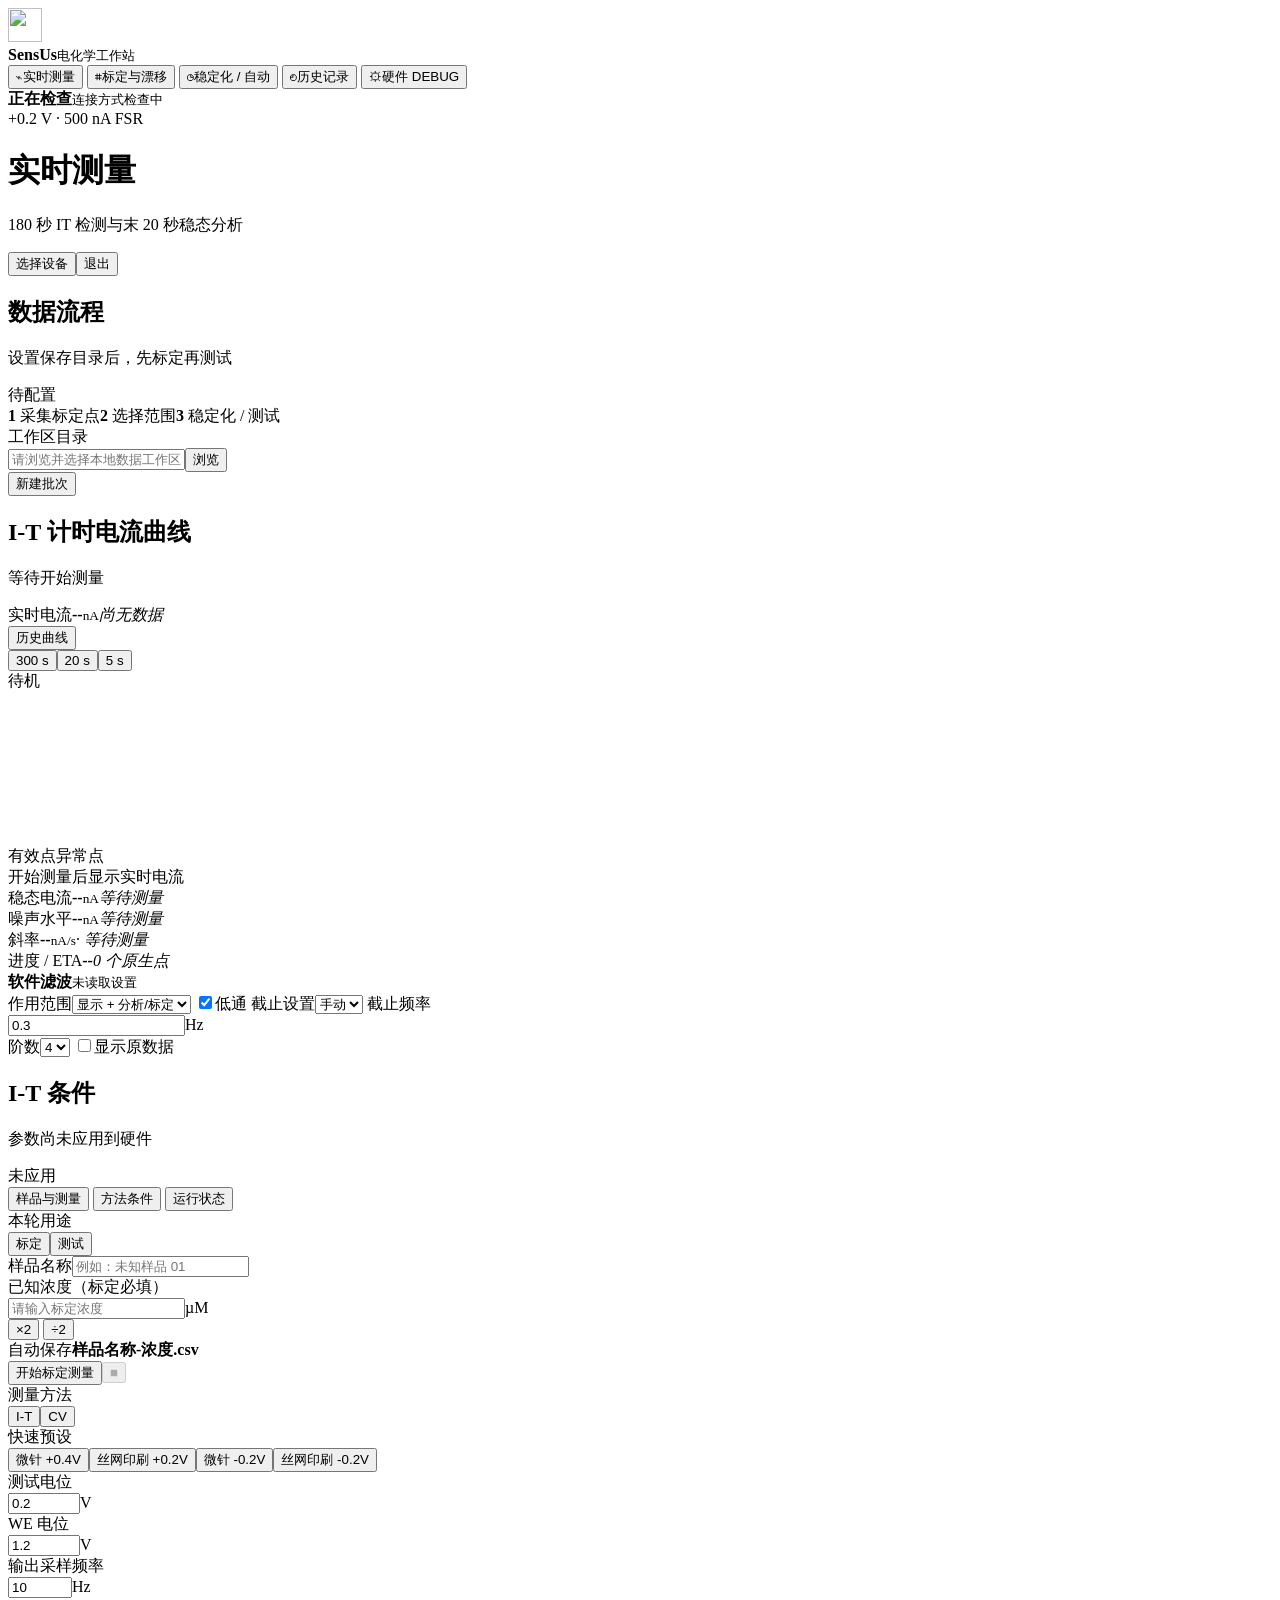
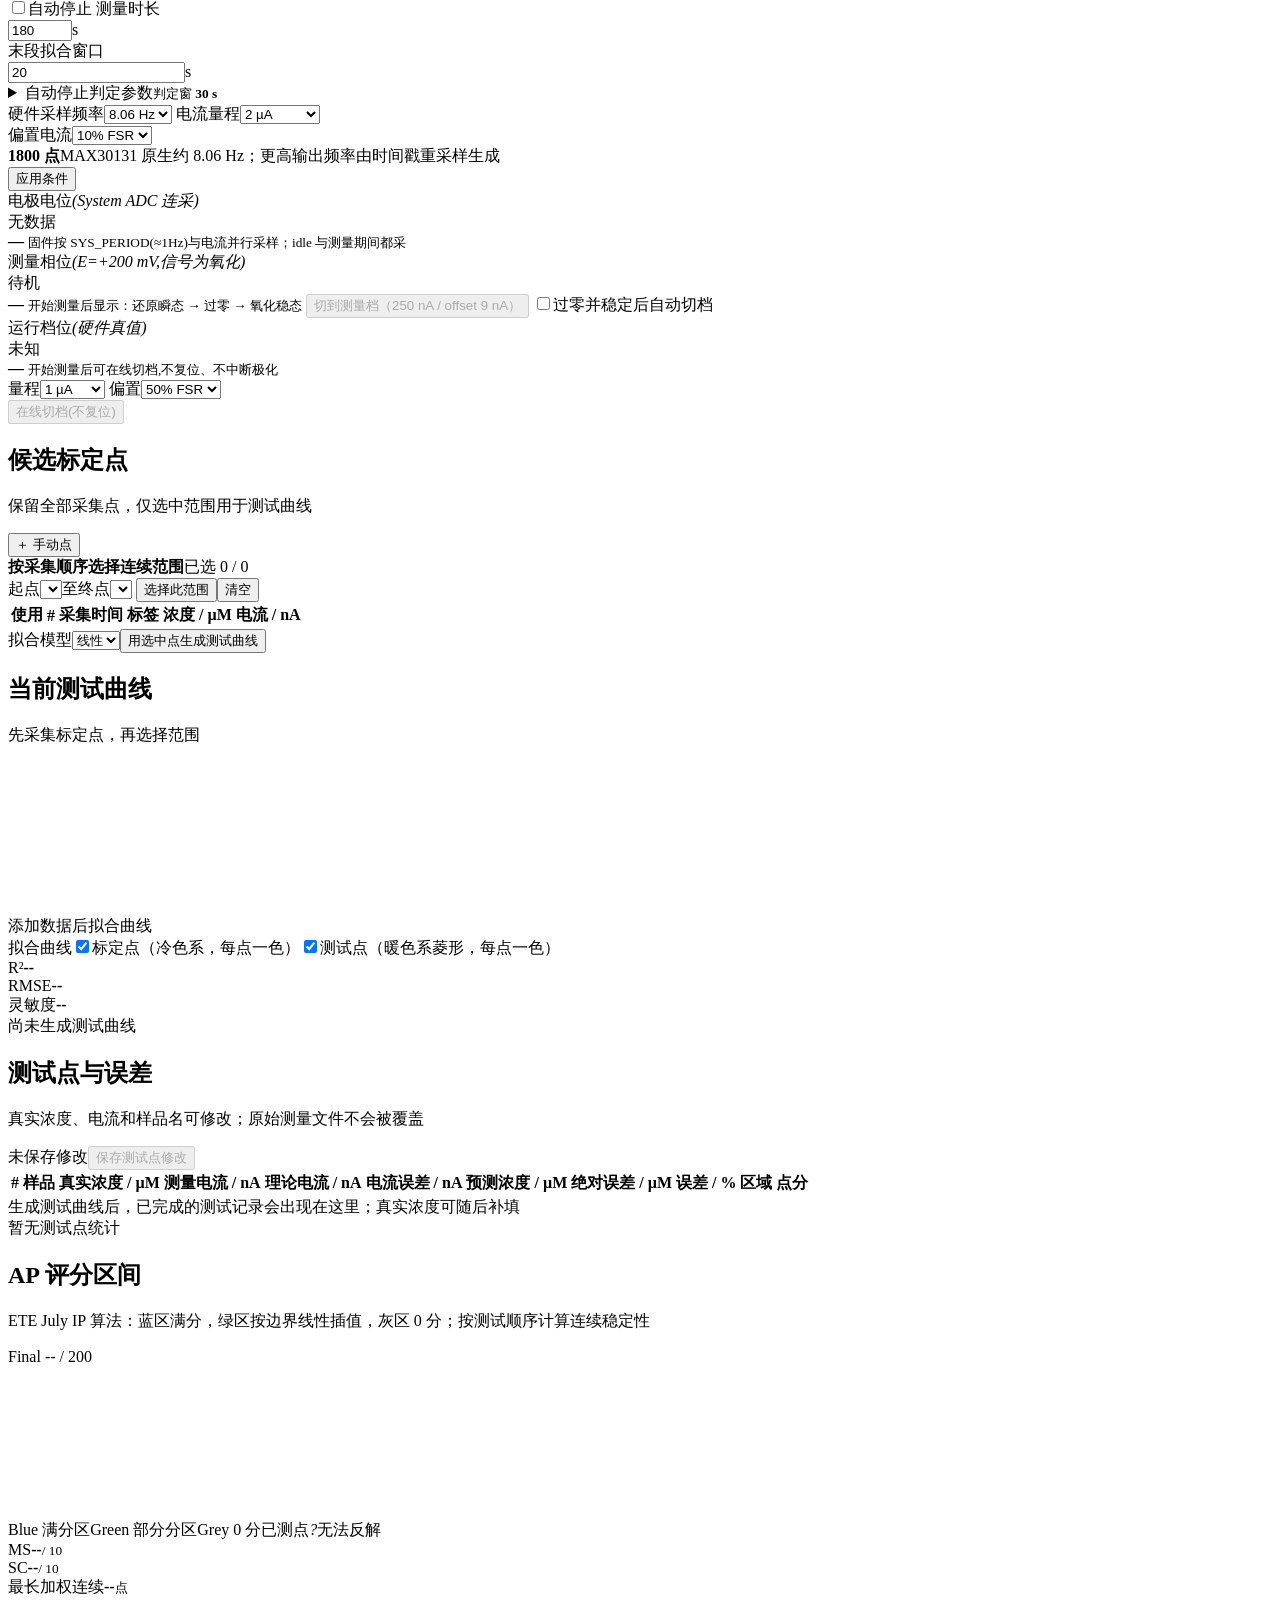
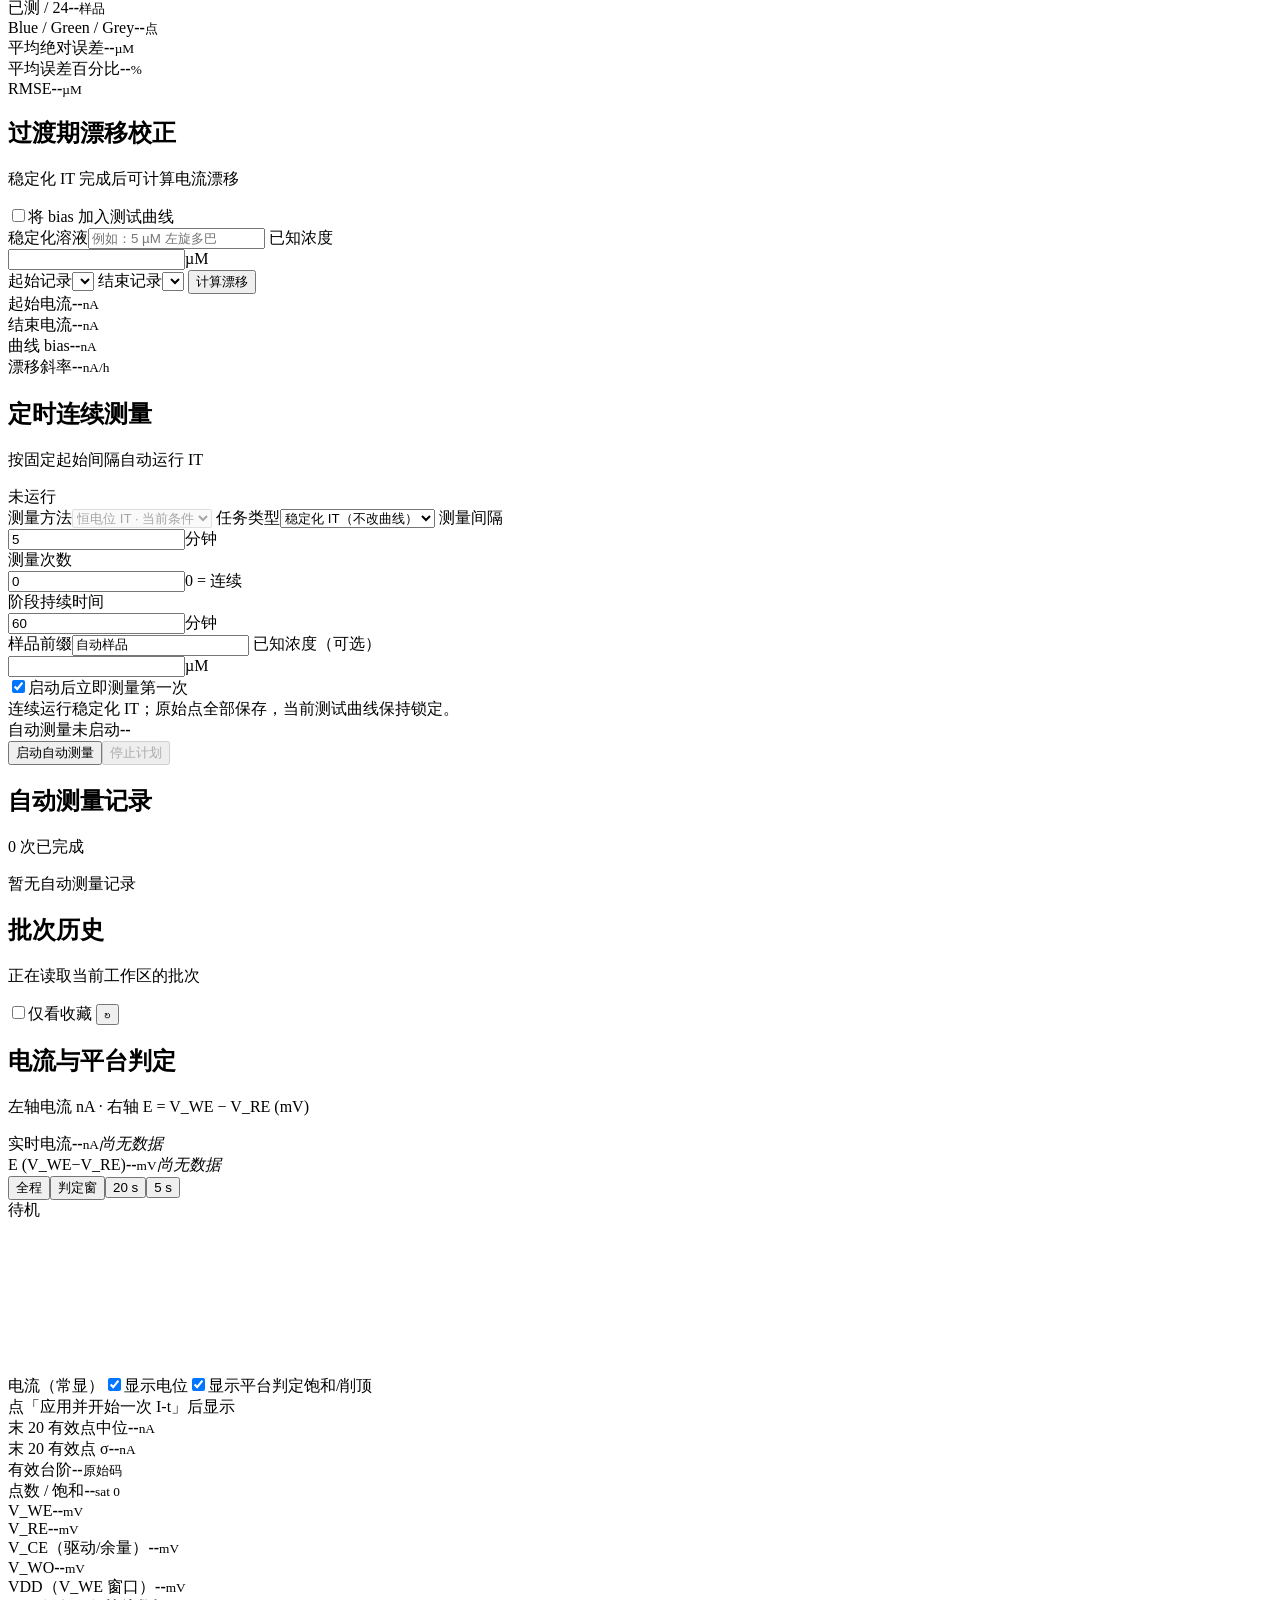
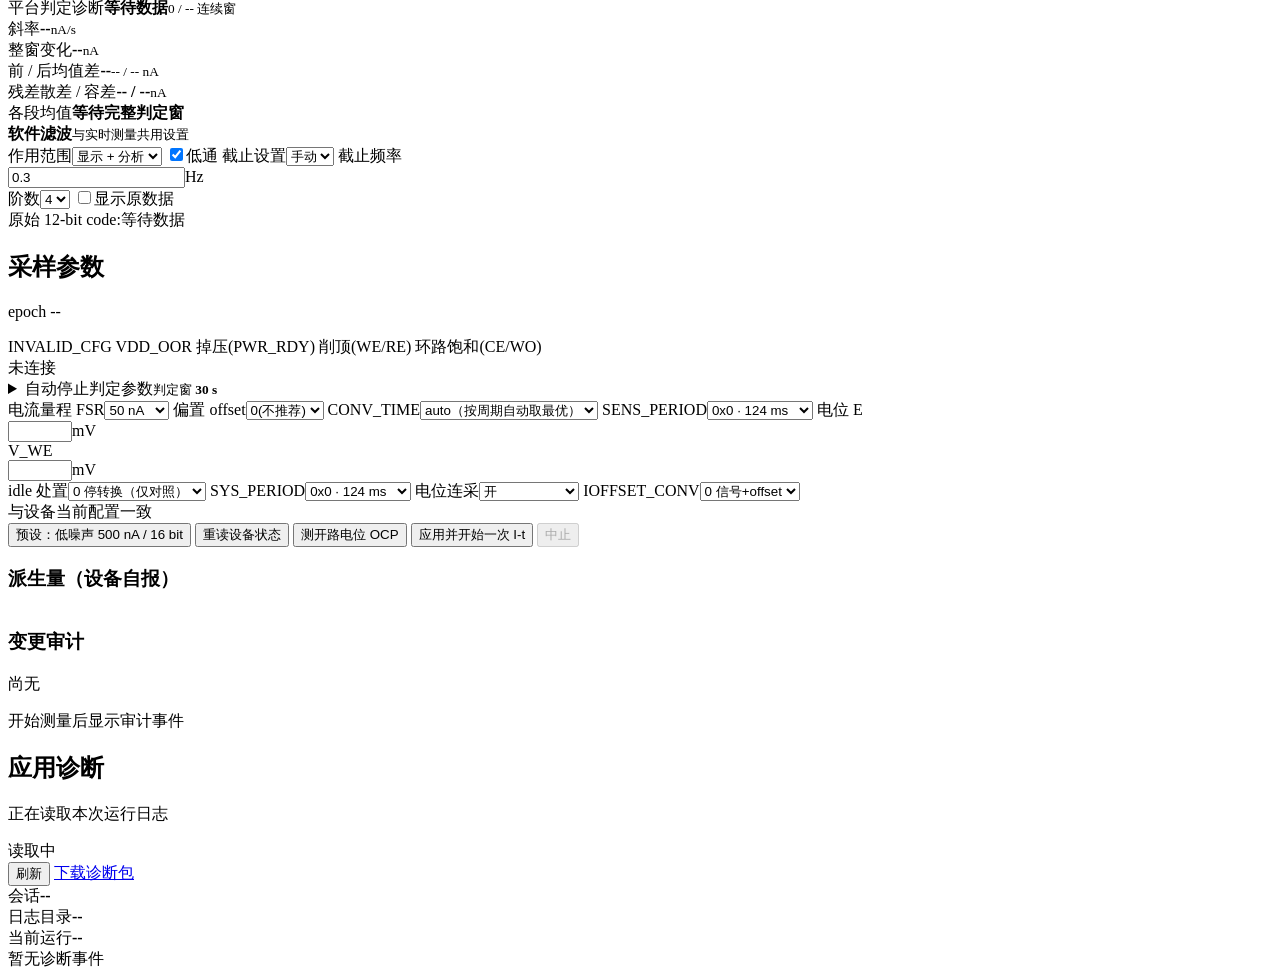
==== commit a47f828b: "feat(workstation): 标定图每点独立配色 + 表格色块对应 用户需求:「每个点都有自己的颜色,把测试点颜色和下面的数值对应起来,两类的点用 两个不同的色系」。原来标定点全是 #2870" ====
--- a/software/host/pa_host/gui/index.html
+++ b/software/host/pa_host/gui/index.html
@@ -202,7 +202,7 @@
           <section class="panel calibration-panel">
             <div class="panel-head"><div><h2>当前测试曲线</h2><p id="calibrationStatus">先采集标定点，再选择范围</p></div></div>
             <div class="chart-wrap calibration-chart"><canvas id="calibrationChart"></canvas><div class="empty-chart" id="calibrationEmpty">添加数据后拟合曲线</div></div>
-            <div class="calibration-legend" aria-label="标定曲线图例"><span><i class="legend-swatch fit"></i>拟合曲线</span><label class="legend-toggle"><input id="showCalibrationPoints" type="checkbox" checked><span><i class="legend-swatch calibration"></i>标定点</span></label><label class="legend-toggle"><input id="showTestPoints" type="checkbox" checked><span><i class="legend-swatch validation"></i>测试点</span></label></div>
+            <div class="calibration-legend" aria-label="标定曲线图例"><span><i class="legend-swatch fit"></i>拟合曲线</span><label class="legend-toggle"><input id="showCalibrationPoints" type="checkbox" checked><span><i class="legend-swatch calibration"></i>标定点（冷色系，每点一色）</span></label><label class="legend-toggle"><input id="showTestPoints" type="checkbox" checked><span><i class="legend-swatch validation"></i>测试点（暖色系菱形，每点一色）</span></label></div>
             <div class="model-metrics"><div><span>R²</span><strong id="modelR2">--</strong></div><div><span>RMSE</span><strong id="modelRmse">--</strong></div><div><span>灵敏度</span><strong id="modelSlope">--</strong></div></div>
             <div class="model-path" id="modelPath">尚未生成测试曲线</div>
           </section>
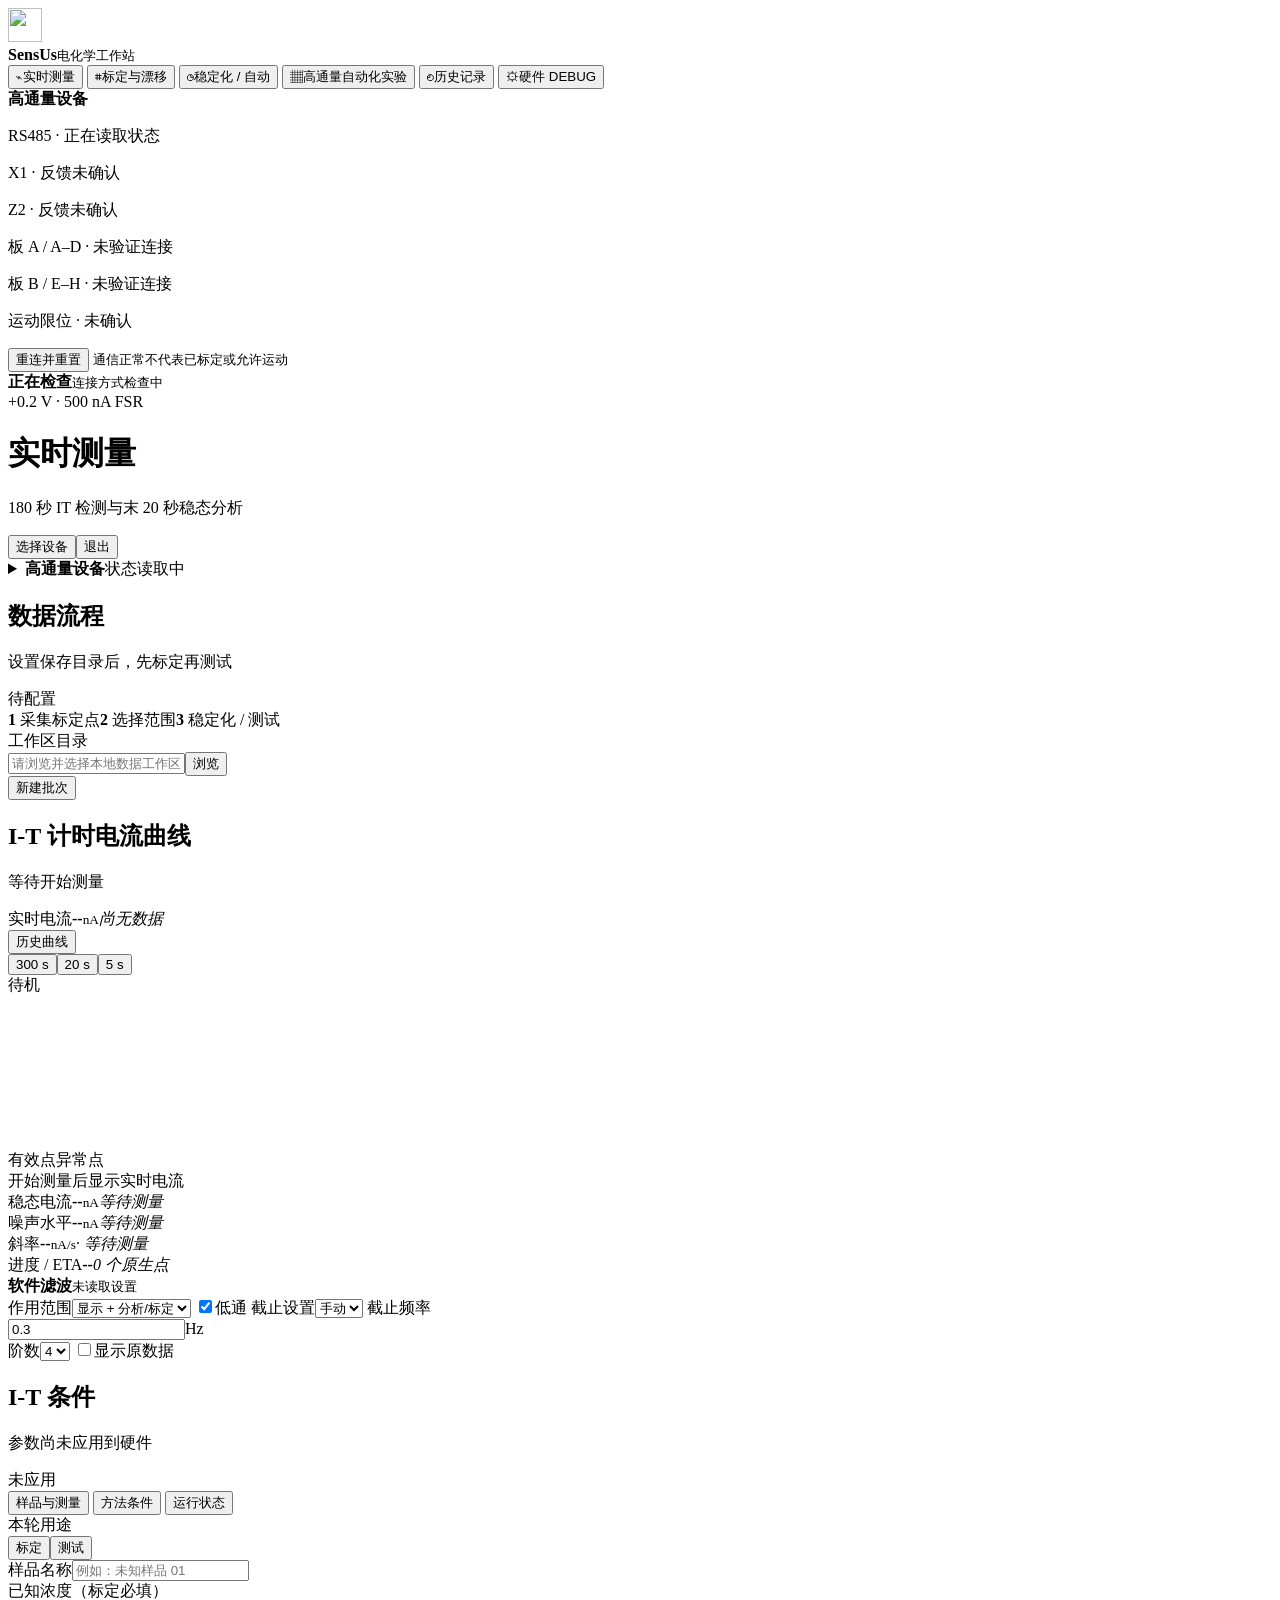
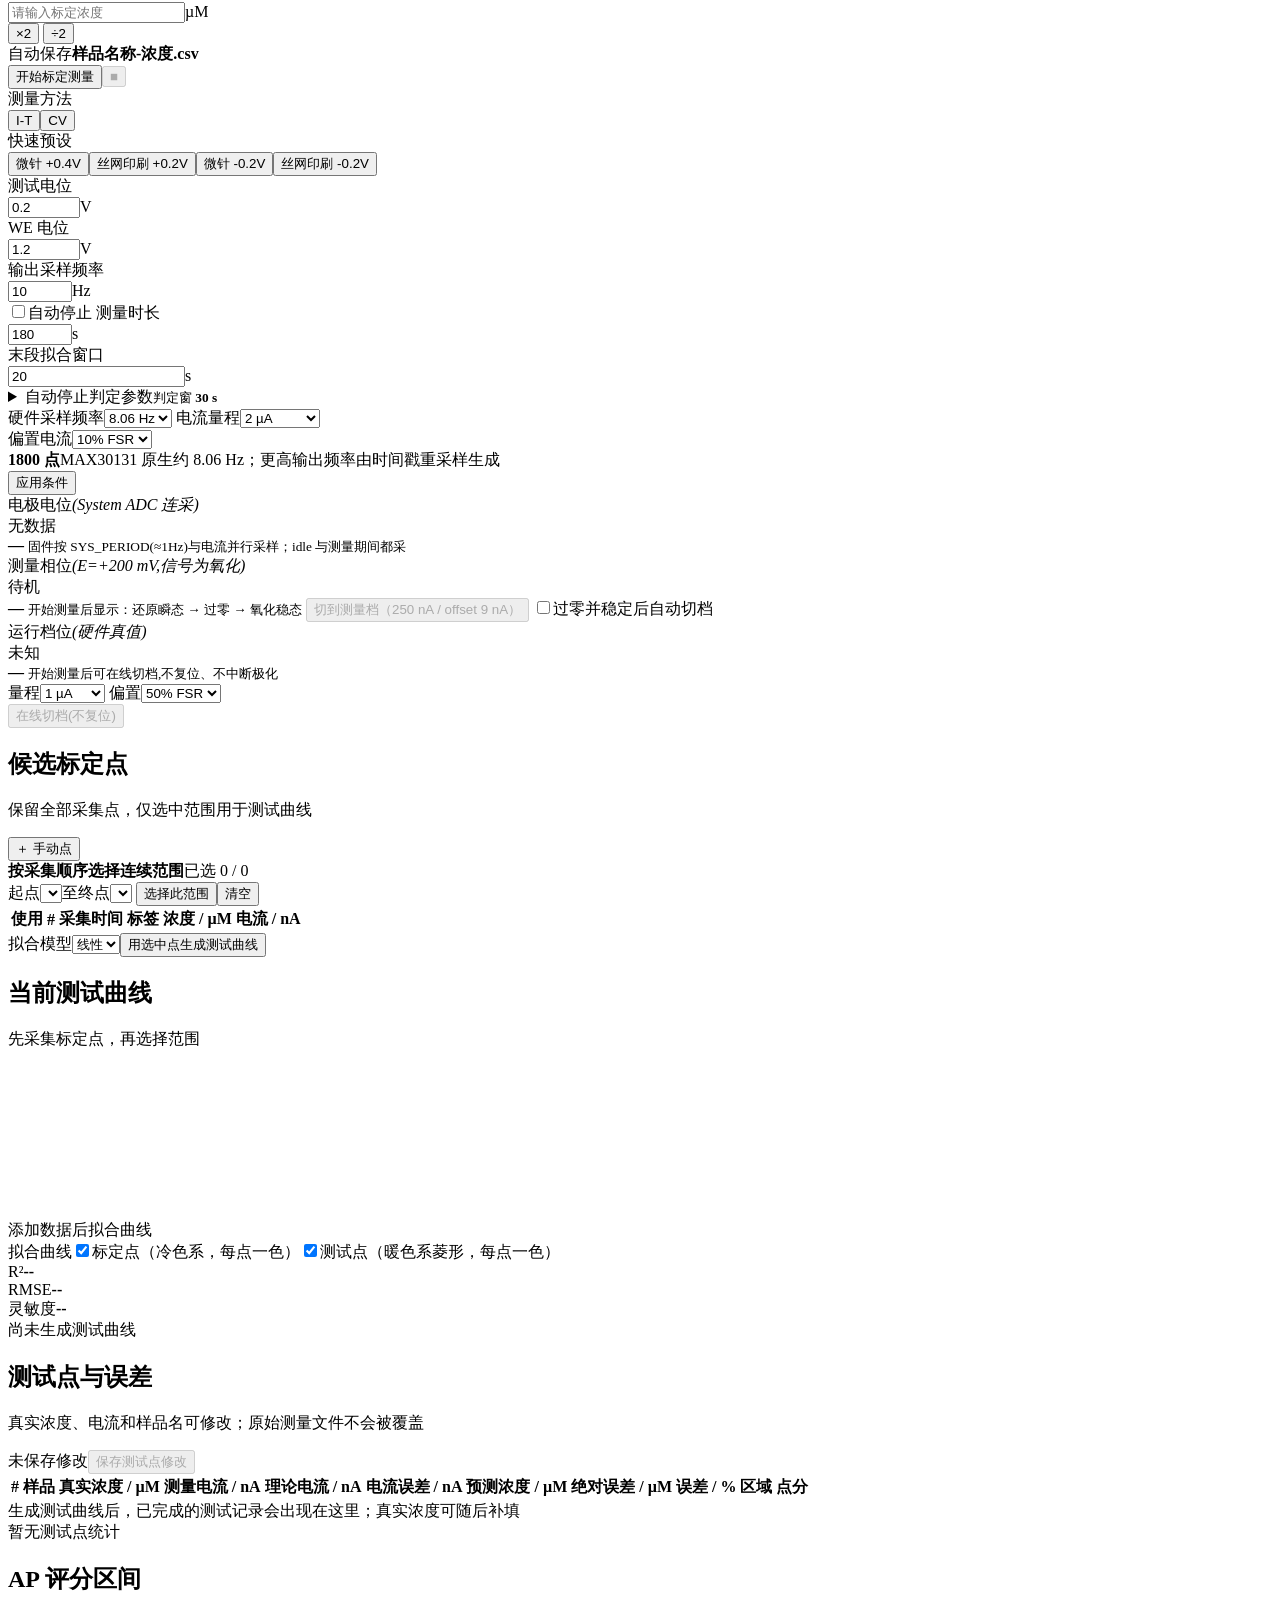
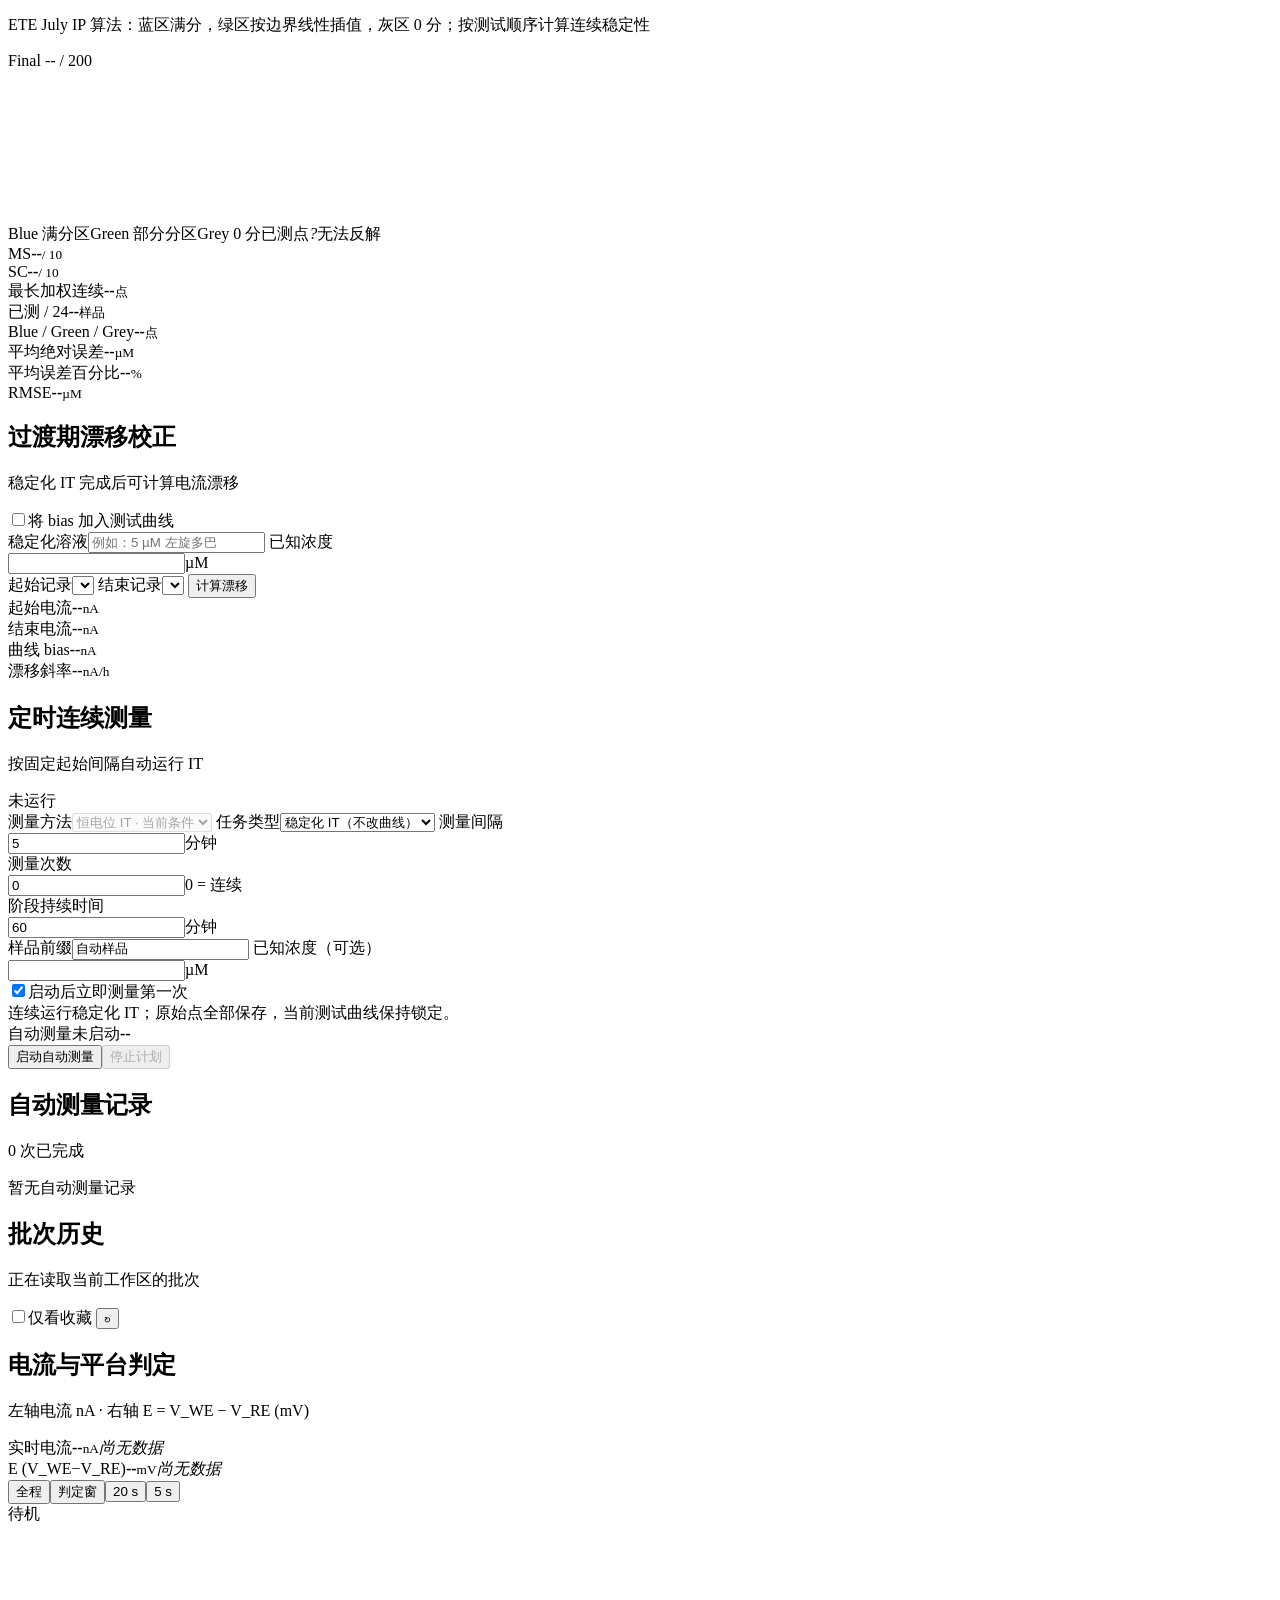
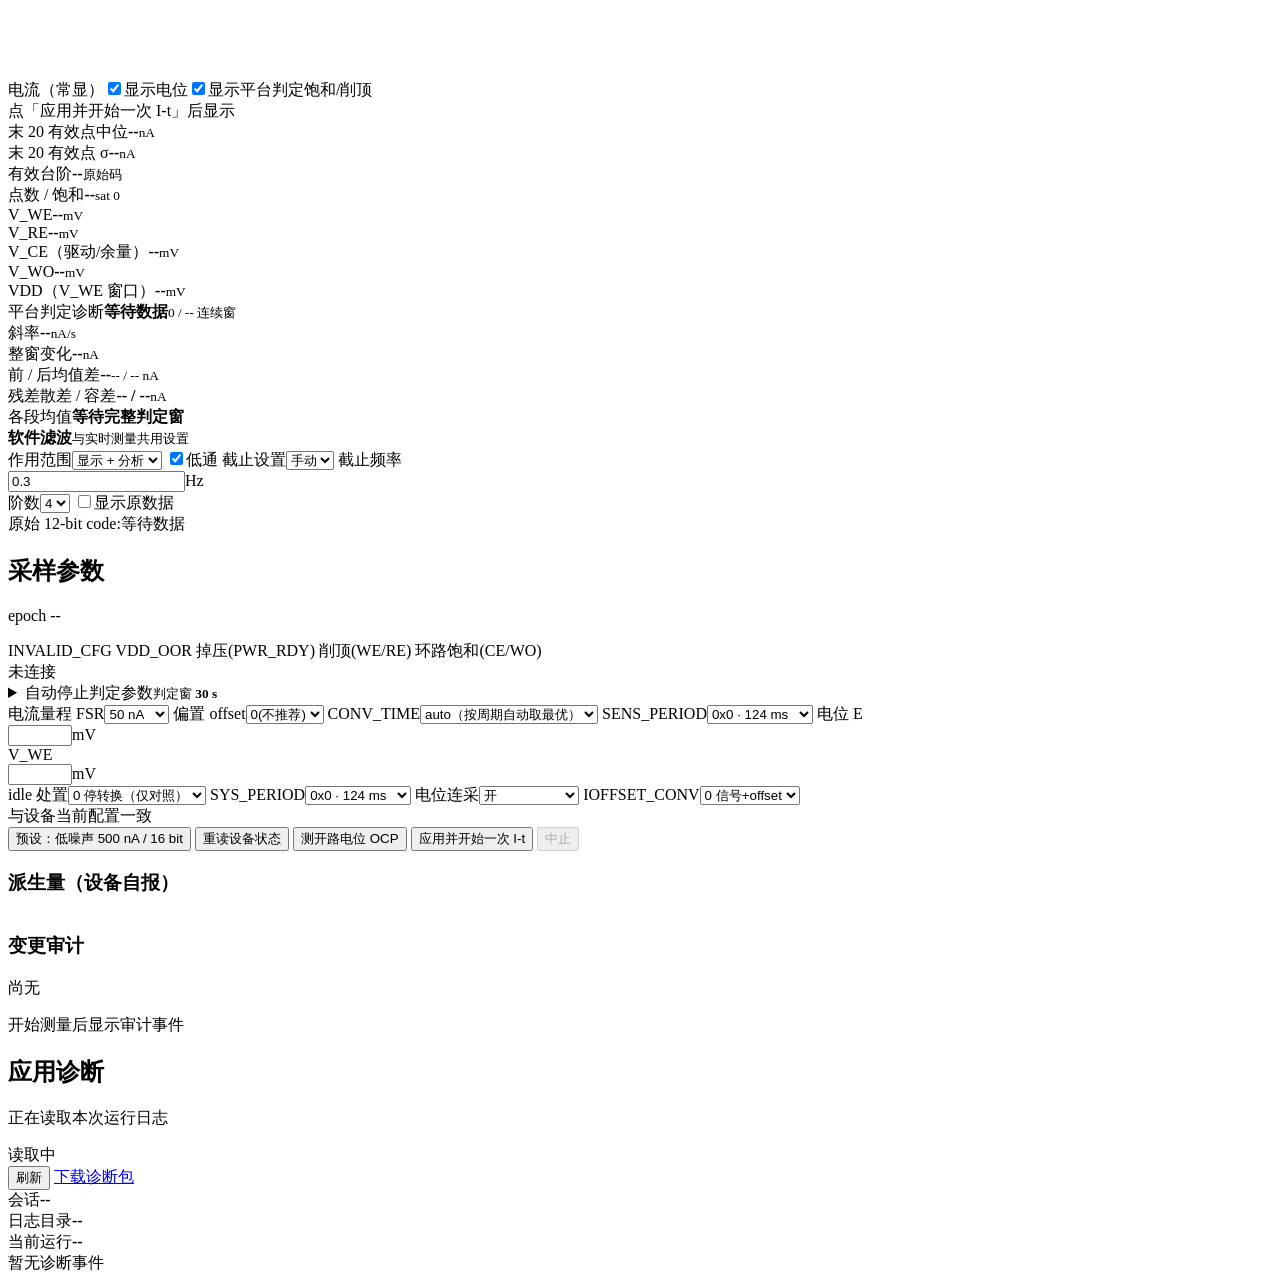
==== commit f7c648f8: "feat: release 0.5.0 BLE and high-throughput automation preview" ====
--- a/software/host/pa_host/gui/index.html
+++ b/software/host/pa_host/gui/index.html
@@ -5,7 +5,7 @@
   <meta name="viewport" content="width=device-width,initial-scale=1">
   <title>SensUs 电化学工作站</title>
   <link rel="icon" type="image/png" href="/assets/sensus-logo.png?v=20260817-v047">
-  <link rel="stylesheet" href="/assets/styles.css?v=20260817-v047">
+  <link rel="stylesheet" href="/assets/styles.css?v=20260817-v047&amp;ble=20261022-v050&amp;automation=20261023-keyboard-alignment">
 </head>
 <body>
   <div class="app-shell">
@@ -15,9 +15,21 @@
         <button class="nav-item active" data-view="measure"><span>⌁</span>实时测量</button>
         <button class="nav-item" data-view="calibrate"><span>⌗</span>标定与漂移</button>
         <button class="nav-item" data-view="schedule"><span>◷</span>稳定化 / 自动</button>
+        <button class="nav-item" data-view="throughput"><span>▦</span>高通量自动化实验</button>
         <button class="nav-item" data-view="history"><span>◴</span>历史记录</button>
         <button class="nav-item" data-view="debug"><span>⚙</span>硬件 DEBUG</button>
       </nav>
+      <section class="ht-devices-block" id="htDevicesBlock" aria-label="高通量设备" aria-live="polite">
+        <strong>高通量设备</strong>
+        <p class="ht-device-line unknown" id="htDevicesMotion">RS485 · 正在读取状态</p>
+        <p class="ht-device-line unknown" id="htDevicesAxisX">X1 · 反馈未确认</p>
+        <p class="ht-device-line unknown" id="htDevicesAxisZ">Z2 · 反馈未确认</p>
+        <p class="ht-device-line unknown" id="htDevicesBoardA">板 A / A–D · 未验证连接</p>
+        <p class="ht-device-line unknown" id="htDevicesBoardB">板 B / E–H · 未验证连接</p>
+        <p class="ht-device-line warning" id="htDevicesLimits">运动限位 · 未确认</p>
+        <button id="htDevicesReset" class="secondary" type="button" title="停止任务、重新连接并清除旧会话；保留实验数据与日志，不移动电机">重连并重置</button>
+        <small>通信正常不代表已标定或允许运动</small>
+      </section>
       <div class="sidebar-footer">
         <div class="device-row" id="deviceStatus"><span class="status-dot" id="deviceDot"></span><div><strong id="deviceState">正在检查</strong><small id="deviceTransport">连接方式检查中</small></div></div>
         <div class="firmware-note" id="firmwareNote">+0.2 V · 500 nA FSR</div>
@@ -29,6 +41,16 @@
         <div><h1 id="pageTitle">实时测量</h1><p id="pageSubtitle">180 秒 IT 检测与末 20 秒稳态分析</p></div>
         <div class="topbar-actions"><div class="clock" id="clock"></div><button class="secondary device-picker-button" id="selectDevice" type="button" title="查看并选择当前硬件设备">选择设备</button><button class="exit-button" id="exitApp" type="button" title="关闭当前标签页并退出后端">退出</button></div>
       </header>
+      <details class="ht-devices-compact" id="htDevicesCompact">
+        <summary><strong>高通量设备</strong><span class="ht-device-line unknown" id="htDevicesCompactSummary">状态读取中</span></summary>
+        <div class="ht-devices-compact-body">
+          <p class="ht-device-line unknown" id="htDevicesCompactAxisX">X1 · 反馈未确认</p>
+          <p class="ht-device-line unknown" id="htDevicesCompactAxisZ">Z2 · 反馈未确认</p>
+          <p class="ht-device-line unknown" id="htDevicesCompactBoardA">板 A / A–D · 未验证连接</p>
+          <p class="ht-device-line unknown" id="htDevicesCompactBoardB">板 B / E–H · 未验证连接</p>
+          <small class="ht-device-line warning" id="htDevicesCompactLimits">运动限位 · 未确认</small>
+        </div>
+      </details>
       <div class="app-alert" id="globalError" role="alert" hidden>
         <div><strong id="globalErrorTitle">应用发生错误</strong><span id="globalErrorMessage"></span></div>
         <button class="secondary" id="openDiagnostics" type="button">查看诊断</button>
@@ -107,6 +129,8 @@
               </section>
 
               <section class="measure-control-panel it-settings active" data-control-panel="settings" role="tabpanel">
+                <div class="notice ble-capabilities" id="bleCapabilities" hidden>V5.2 当前支持四路恒电位 I-T，共用 DAC、量程与采样周期。电流未校准；不支持 CV / EIS、预阶跃、在线切档或 OTA。断线后板端可能仍采样，请重连并明确停止。</div>
+                <label id="analysisChannelField" hidden>标定与分析通道<select id="analysisChannel"><option value="1">CH1</option><option value="2">CH2</option><option value="3">CH3</option><option value="4">CH4</option></select><small>开始前选择；四路始终同时记录，不跨通道共用标定。</small></label>
                 <div class="method-switch">
                   <div class="method-picker"><span>测量方法</span><div class="segmented" id="methodMode"><button class="active" data-method="it">I-T</button><button data-method="cv">CV</button></div></div>
                   <div class="it-preset-picker"><span>快速预设</span><div class="segmented" id="itPresets" role="group" aria-label="I-T 快速预设"><button type="button" data-it-preset="needle-ox" aria-pressed="false">微针 +0.4V</button><button type="button" data-it-preset="printed-ox" aria-pressed="false">丝网印刷 +0.2V</button><button type="button" data-it-preset="needle-red" aria-pressed="false">微针 -0.2V</button><button type="button" data-it-preset="printed-red" aria-pressed="false">丝网印刷 -0.2V</button></div></div>
@@ -115,7 +139,7 @@
                   <div class="field-pair">
                     <label>测试电位<div class="input-unit"><input id="potentialV" type="number" min="-0.4" max="0.4" step="0.01" value="0.2"><span>V</span></div></label>
                     <label>WE 电位<div class="input-unit"><input id="workingElectrodeV" type="number" min="0.25" max="1.535" step="0.01" value="1.2"><span>V</span></div></label>
-                    <label>输出采样频率<div class="input-unit"><input id="sampleRateHz" type="number" min="0.5" max="10" step="0.5" value="10"><span>Hz</span></div></label>
+                    <label id="sampleRateField">输出采样频率<div class="input-unit"><input id="sampleRateHz" type="number" min="0.5" max="10" step="0.5" value="10"><span>Hz</span></div></label>
                   </div>
                   <div class="adaptive-row">
                     <label class="inline-toggle adaptive-stop"><input type="checkbox" id="adaptiveStop"><span>自动停止</span></label>
@@ -185,6 +209,18 @@
             <div class="notice error control-error" id="measureError" hidden></div>
           </section>
         </div>
+        <section class="panel ble-panel" id="blePanel" hidden>
+          <div class="panel-head"><div><h2>V5.2 · 四路实时电流</h2><p id="bleAnalysisLabel">四路均保存 · 电流未校准</p></div><span class="live-badge">MAX30134 · BLE</span></div>
+          <div class="ble-channel-grid">
+            <article class="ble-channel" id="bleChannel1"><div class="ble-channel-head"><strong>CH1</strong><span><b id="bleCurrent1">--</b> nA</span><small id="bleChannelStatus1">等待数据</small></div><canvas id="bleChart1" aria-label="CH1 原生电流曲线"></canvas></article>
+            <article class="ble-channel" id="bleChannel2"><div class="ble-channel-head"><strong>CH2</strong><span><b id="bleCurrent2">--</b> nA</span><small id="bleChannelStatus2">等待数据</small></div><canvas id="bleChart2" aria-label="CH2 原生电流曲线"></canvas></article>
+            <article class="ble-channel" id="bleChannel3"><div class="ble-channel-head"><strong>CH3</strong><span><b id="bleCurrent3">--</b> nA</span><small id="bleChannelStatus3">等待数据</small></div><canvas id="bleChart3" aria-label="CH3 原生电流曲线"></canvas></article>
+            <article class="ble-channel" id="bleChannel4"><div class="ble-channel-head"><strong>CH4</strong><span><b id="bleCurrent4">--</b> nA</span><small id="bleChannelStatus4">等待数据</small></div><canvas id="bleChart4" aria-label="CH4 原生电流曲线"></canvas></article>
+          </div>
+          <div class="ble-monitor-head"><strong>温度与电压监测</strong><span id="bleRunState">待机</span></div>
+          <div class="ble-monitor-grid" id="bleMonitor"></div>
+          <p class="ble-files" id="bleFiles"></p>
+        </section>
       </section>
 
       <section class="view" id="view-calibrate">
@@ -273,6 +309,7 @@
         </div>
       </section>
 
+      <section class="view" id="view-throughput"></section>
       <section class="view" id="view-history">
         <section class="panel workspace-history-panel">
           <div class="panel-head workspace-history-head">
@@ -291,6 +328,7 @@
            所有 id 一律 dbg 前缀 —— app.js 全篇假定 id 全局唯一且在模块顶层
            直接 $('id').onclick,复用现有 id 会让第二个永远不画。 -->
       <section class="view" id="view-debug">
+        <div class="notice ble-capabilities" id="bleDebugNotice" hidden>V5.2 不支持旧板硬件 DEBUG 命令。请在“实时测量”查看四路电流、温度与电压；停止采样可在“选择设备”中操作。应用诊断仍可使用。</div>
         <!-- 上下布局:图在上、控制在下。参数面板需要横向空间,挤在右侧窄栏里读不动。 -->
         <section class="panel chart-panel dbg-chart">
           <div class="panel-head">
@@ -437,13 +475,17 @@
   </div>
   <dialog id="deviceDialog" class="device-dialog">
     <form method="dialog" class="device-dialog-head">
-      <div><h2>选择设备</h2><p id="deviceDialogSummary">正在读取 USB / J-Link</p></div>
+      <div><h2>选择设备</h2><p id="deviceDialogSummary">正在读取 USB / J-Link；蓝牙需主动扫描</p></div>
       <button class="icon-button" value="cancel" aria-label="关闭设备选择">×</button>
     </form>
-    <div class="device-dialog-actions"><button class="secondary" id="refreshDevices" type="button">刷新设备</button><span id="deviceDialogBusy" class="notice error" hidden></span></div>
+    <div class="device-dialog-actions"><button class="secondary" id="refreshDevices" type="button">刷新设备</button><button class="secondary" id="scanBle" type="button">扫描蓝牙</button><button class="secondary" id="stopBle" type="button" hidden>停止板端采样</button><span id="deviceDialogBusy" class="notice error" hidden></span></div>
+    <p class="device-ble-note">V5.2：发现广播后选择并验证协议。连接期间可能不再广播；断线不代表板端已停止，重连后请确认 STOP。</p>
     <div id="deviceList" class="device-list"></div>
   </dialog>
   <div class="toast" id="toast"></div>
-  <script src="/assets/app.js?v=20260817-v047"></script>
+  <script src="/assets/app.js?v=20260817-v047&amp;ble=20261022-v050&amp;automation=20261023-keyboard-alignment"></script>
+  <script src="/assets/three.min.js?v=0.160.1"></script>
+  <script src="/assets/high_throughput_3d.js?v=20261023-live-feedback"></script>
+  <script src="/assets/high_throughput.js?v=20261024-retained-points-r1"></script>
 </body>
 </html>
